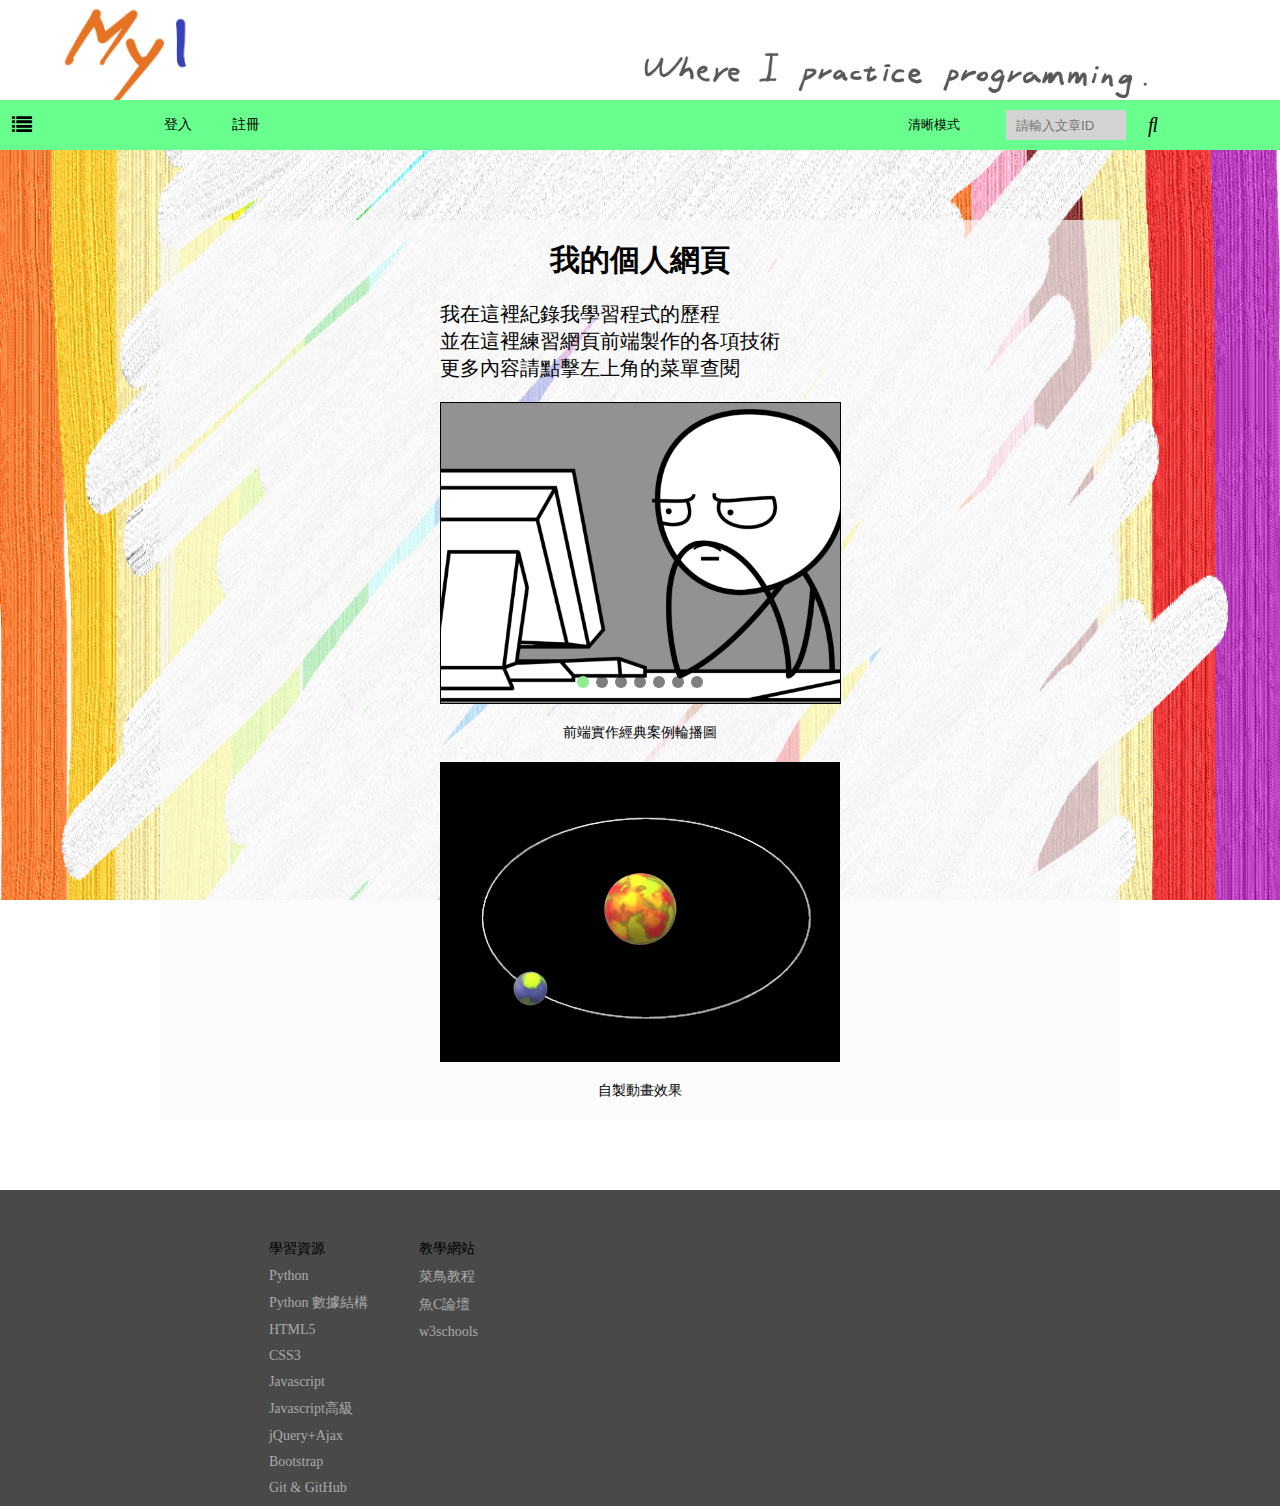
==== index.html @ 6a0d507a "將資料移動至資料夾最外層" ====
﻿<!DOCTYPE html>
<html>
<head>
    <meta charset="utf-8">
    <meta name="viewport" content="width=device-width, initial-scale=1.0">
    <title>我的個人網頁</title>
    <link rel="Shortcut Icon" type="image/x-icon" href="images/M.png" />
    <link rel="stylesheet" href="CSS/jquery.mCustomScrollbar.css" />
    <link rel="stylesheet" href="https://use.fontawesome.com/releases/v5.6.3/css/all.css" integrity="sha384-UHRtZLI+pbxtHCWp1t77Bi1L4ZtiqrqD80Kn4Z8NTSRyMA2Fd33n5dQ8lWUE00s/" crossorigin="anonymous">
    <link rel="stylesheet" href="https://cdnjs.cloudflare.com/ajax/libs/font-awesome/4.7.0/css/font-awesome.min.css">
    <link rel="stylesheet" href="CSS/我的個人網頁.css">
    <!-- Global site tag (gtag.js) - Google Analytics -->
    <script async src="https://www.googletagmanager.com/gtag/js?id=UA-144830358-1"></script>
    <script>
        window.dataLayer = window.dataLayer || [];
        function gtag() { dataLayer.push(arguments); }
        gtag('js', new Date());
        gtag('config', 'UA-144830358-1');
    </script>
    <script src="JavaScript/jQuery.js" defer></script>
    <script src="JavaScript/jquery.mCustomScrollbar.concat.min.js" defer></script>
    <script src="JavaScript/我的個人網頁.js" defer></script>
</head>
    <body>
        <div id="side-nav">
            <!--左側導航欄-->
            <ul>
                <li>文章分類</li>
                <li class="sideNavButtons"><p class="paintingEffect"><span class="filler2"></span>我接觸過的程式語言</p>我接觸過的程式語言</li>
                <li id="TD" class="sideNavButtons"><p class="paintingEffect"><span class="filler2"></span>職訓筆記</p>職訓筆記</li>
                <li class="sideNavButtons"><p class="paintingEffect"><span class="filler2"></span>留言板</p>留言板</li>
                <li class="sideNavButtons"><p class="paintingEffect"><span class="filler2"></span>我的其他興趣</p>我的其他興趣</li>
                <li id="LD" class="sideNavButtons"><p class="paintingEffect"><span class="filler2"></span>學習日誌</p>學習日誌</li>
                <li id="WD" class="sideNavButtons"><p class="paintingEffect"><span class="filler2"></span>網站更新紀錄</p>網站更新紀錄</li>
            </ul>
            <div id="music" class="clearfix">
                <!--音樂控制台-->
                <audio src="music/起風了.mp3" autoplay></audio>
                <p id="nowPlayingSongName">買辣椒也用券《起風了》</p>
                <div id="playTool-0" class="clearfix">
                    <ul id="musicProgressBar" title="調整歌曲進度">
                        <li class="barBg"><div class="bar"></div><div class="dot"></div></li>
                    </ul>
                    <div class="timeInfo">01:23/04:56</div>
                </div>
                <ul id="playTool-1" class="clearfix">
                    <li id="prevSongBtn"  title="上一首"><i class="fas fa-backward"></i></li>
                    <li id="playBtn"  title="播放/暫停"><i class="fas fa-pause"></i></li>
                    <li id="nextSongBtn"  title="下一首"><i class="fas fa-forward"></i></li>                    
                </ul>
                <ul id="playTool-2" class="clearfix">
                    <li id="randomSongBtn"  title="隨機播放一條曲目"><i class="fas fa-random"></i></li>
                    <li id="showSongListBtn"  title="播放列表"><i class="fas fa-list"></i></li>
                </ul>
                <ul id="volumeBar">
                    <li class="icomoon muteBtn" title="靜音"><i class="fas fa-volume-off"></i></li>
                    <li class="barBg"><div class="bar"></div><div class="dot"></div></li>
                    <li class="icomoon louderBtn" title="音量最大"><i class="fas fa-volume-up"></i></li>
                </ul>
            </div>
            <div id="songList">
                <!--播放列表-->
                <p>播放列表</p> <span  title="最小化播放列表"><i class="fas fa-angle-down"></i></span><!--最小化按鈕--><span  title="隱藏播放列表"><i class="fa fa-close"></i></span><!--關閉按鈕-->
                <ul class="mCustomScrollbar" data-mcs-theme="minimal-dark"></ul><!--用來放置歌曲列表的ul，裡面的li由JS生成-->
            </div>
        </div>
        <form id="registerForm" action="">
            <!--註冊表單-->
            <p>註冊</p>
            <p><label>姓名：<br /><input type="text" placeholder="請輸入姓名" name="username" required></label></p>
            <p><label>信箱：<br /><input type="email" placeholder="user_name@gmail.com" name="email"></label></p>
            <p>性別：&ensp;&ensp;男<input type="radio" name="gender" checked="checked"> &ensp;&ensp;女<input type="radio" name="gender"></p>
            <p>生日：<br /><input type="date"></p>
            <p>
                居住縣市：
                <select>
                    <option>基隆</option>
                    <option>台北</option>
                    <option>桃園</option>
                    <option>新竹</option>
                    <option>苗栗</option>
                    <option>台中</option>
                    <option>彰化</option>
                    <option>南投</option>
                    <option>雲林</option>
                    <option>嘉義</option>
                    <option>台南</option>
                    <option>高雄</option>
                    <option>屏東</option>
                    <option>台東</option>
                    <option>花蓮</option>
                    <option>宜蘭</option>
                </select>
            </p>
            <p>
                最感興趣的程式語言：<br />
                <input type="text" placeholder="輸入程式語言" list="lang">
                <datalist id="lang">
                    <option>Python</option>
                    <option>Java</option>
                    <option>C++</option>
                    <option>C</option>
                    <option>C#</option>
                    <option>HTML5</option>
                    <option>CSS3</option>
                    <option>JavaScript</option>
                    <option>PHP</option>
                </datalist>
            </p>
            <p>個人網站：<br /><input type="url" name="user_website" placeholder="http://..."></p>
            <p>上傳大頭貼：<br /><input id="uploadImg" type="file" multiple></p>
            <button type="button" id="registerFormSubmit" class="notAvailable">註冊</button><button type="button" id="registerFormCancel">取消</button>
        </form>
        <form id="logInForm" action="">
            <!--登入表單-->
            <p>登入</p>
            <p><label>帳號：<span class="errorMsg">帳號由英數字組成，僅能以英文字母開頭，總長6-12位</span><br /><input type="text" placeholder="請輸入帳號" class="logInInfo" autocomplete></label></p>
            <p><label>密碼：<span class="errorMsg">帳號由英數字組成，總長6-12位</span><br /><input type="password" placeholder="請輸入密碼" class="logInInfo" autocomplete></label></p>
            <hr>
            <p><input type="checkbox">記住帳號密碼</p>
            <button type="button" id="logInFormSubmit">登入</button><button type="button" id="logInFormCancel">取消</button>
        </form>
        <div id="darkGlass">
            <!--網頁蒙版-->
            <span  title="關閉"><i class="fas "></i></span><!--關閉按鈕-->
        </div>
        <ul id="lang-introduction-zoomIn">
            <!--程式語言介紹 放大檢視-->
        </ul>
        <div id="zoomIn">
            <!--圖片放大檢視區-->
        </div>
        <div id="progressBar"><div></div></div><!--閱讀進度條-->
        <div class="topBtn icomoon" title="回到頂部">
            <img src="images/arrow-top.png"/>
        </div><!--回到頂端-->
        <!-----------------------------------------------------此處以上放置的標籤都是固定定位------------------------------------------------------->
        <div class="top-header">
            <!--頂端logo-->
            <div class="myWebsite"></div>
            <div class="subtitle visible-lg visible-md"><img src="images/subtitle.png"/></div>
            <div id="logoHintBox"><p class="logoHintBoxSharp"></p>點擊這裡可以回到封面</div>
        </div>
        <div class="filler"></div><!--nav的填充物-->
        <nav>
            <!--橫向導航欄-->
            <span id="menuBtn" ><i class="fa fa-list"></i></span>
            <button id="logInButton" class="logSystem">登入</button>
            <button value="註冊" id="registerButton" class="logSystem">註冊</button>
            <button id="cleanModeBtn" class="hidden-xs">清晰模式</button>
            <div id="cleanModeHint">
                <!--清晰模式提示訊息-->
                <div id="cleanModeHintBoxSharp"></div>
                <div id="cleanModeHintBox">將內文的背景變為不透明</div>
            </div>
            <div id="userInformation">
                <!--登入之後的使用者資訊-->
                <div></div> <!--使用者照片-->
                <p></p> <!--使用者帳號名-->
                <ul id="userOption">
                    <!--使用者選項-->
                    <li class="notAvailable">編輯個人資料</li>
                    <li class="notAvailable">檢視歷史留言</li>
                    <li class="logOut">登出</li>
                </ul>
            </div>
            <span id="searching-button" class="icomoon search hidden-xs"><i class="fas fa-search"></i></span>
            <input type="search" placeholder="請輸入文章ID" id="searching" class="search hidden-xs" autocomplete="off">
            <div id="searchingHint">
                <!--搜尋欄說明-->
                <p class="header">搜尋使用說明</p>
                <p class="content">
                    請在此輸入欲搜尋的文章ID
                    <br />搜尋「職訓筆記」輸入T
                    <br />搜尋「學習日誌」輸入L
                    <br />搜尋「工作日誌」輸入W
                    <br />搜尋時不分大小寫，也可以輸入多個字母
                    <br />再加上相關日期數字
                    <br />例如：
                    <br />搜尋「學習日誌」2019年7月9日的文章
                    <br />輸入 L09 或 L0709 或 L20190709
                    <br />或者直接輸入日期數字
                    <br />即會顯示相關的搜尋結果
                </p>
            </div>
        </nav>
        <div id="main">
            <div id="structure00">
                <!--我的個人網頁-->
                <h1 class="mid">我的個人網頁</h1>
                <p>
                    我在這裡紀錄我學習程式的歷程<br />
                    並在這裡練習網頁前端製作的各項技術<br />
                    更多內容請點擊左上角的菜單查閱
                </p>
                <div id="welcomePictures">
                    <ul>
                        <!--用來放置輪播圖-->
                        <li></li>
                        <li></li>
                        <li></li>
                        <li></li>
                        <li></li>
                        <li></li>
                        <li></li>
                    </ul>
                    <ul id="welcomePictureDots">
                        <!--用來放置小點點-->
                        <!--小點點由JS腳本生成-->
                    </ul>
                </div>
                <p class="welcomePictureInfo">前端實作經典案例輪播圖</p>
                <div id="sunAndEarth"></div>
                <p class="welcomePictureInfo">自製動畫效果</p>
            </div>
            <div id="structure01">
                <!--我接觸過的程式語言-->
                <h2>我接觸過的程式語言</h2>
                <div class="clearfix">
                    <ul id="lang-introduction">
                        <li>
                            <p>Python</p>
                            <img src="images/python.jpg">
                            <p>Python是一種廣泛使用的直譯式、進階編程、通用型程式語言，由吉多·范羅蘇姆創造，第一版釋出於1991年。Python的設計哲學強調程式碼的可讀性和簡潔的語法（尤其是使用空格縮排劃分程式碼塊，而非使用大括號或者關鍵詞）。相比於C++或Java，Python讓開發者能夠用更少的代碼表達想法。不管是小型還是大型程式，該語言都試圖讓程式的結構清晰明了。</p>
                        </li>
                        <li>
                            <p>HTML5</p>
                            <img src="images/HTML5.jpg">
                            <p>HTML5是HTML最新的修訂版本，由全球資訊網協會（W3C）於2014年10月完成標準制定。目標是取代1999年所制定的HTML 4.01和XHTML 1.0標準，以期能在網際網路應用迅速發展的時候，使網路標準達到符合當代的網路需求。它希望能夠減少網頁瀏覽器對於需要外掛程式的豐富性網路應用服務，例如：Adobe Flash、Microsoft Silverlight與Oracle JavaFX的需求，並且提供更多能有效加強網路應用的標準集。</p>
                        </li>
                        <li>
                            <p>CSS3</p>
                            <img src="images/CSS3.png">
                            <p>層疊樣式表（英語：Cascading Style Sheets，縮寫：CSS；又稱串樣式列表、級聯樣式表、串接樣式表、階層式樣式表）是一種用來為結構化文件（如HTML文件或XML應用）添加樣式（字型、間距和顏色等）的電腦語言，由W3C定義和維護。目前最新版本是CSS2.1，為W3C的推薦標準。CSS3現在已被大部分現代瀏覽器支援，而下一版的CSS4仍在開發中。</p>
                        </li>
                        <li>
                            <p>JavaScript</p>
                            <img src="images/Javascript.jpg">
                            <p>JavaScript（通常縮寫為JS）是一種進階的、直譯的程式語言。JavaScript是一門基於原型、函式先行的語言，是一門多範式的語言，它支援物件導向編程，指令式程式設計，以及函式語言程式設計。它提供語法來操控文字、陣列、日期以及正規表示式等，不支援I/O，比如網路、儲存和圖形等，但這些都可以由它的宿主環境提供支援。它被世界上的絕大多數網站所使用，也被世界主流瀏覽器（Chrome、IE、Firefox、Safari、Opera）支援。</p>
                        </li>
                        <li>
                            <p>C++</p>
                            <img src="images/C++.png">
                            <p>C++是一種使用廣泛的電腦程式設計語言。它是一種通用程式設計語言，支援多重程式設計模式，例如程序化程式設計、資料抽象化、物件導向程式設計、泛型程式設計和設計模式等。</p>
                        </li>
                    </ul>
                </div>
            </div>
            <div id="structure02">
                <!--職訓筆記-->
                <h2>職訓筆記</h2>
                <div class="singleDiary" id="T20190730">
                    <p class="diaryTitle">2019.07.30</p>
                    <p class="diaryContent">
                        本日課程：資料庫設計與開發實務/網站資訊系統程式設計
                        <br />今天資料庫的部分主要在談正規化
                        <br />正規化有六步，但通常做到第三步就可以解決資料存入、刪除時的所有問題了
                        <br />---
                        <br />第一正規化：
                        <br /><span class="listItem">一個欄位只能輸入一個值</span>
                        <br />第二正規化：
                        <br />
                            <span class="listItem">
                                清除「部分功能相依」。要了解何謂「部分功能相依」就得先了解何謂「完全功能相依」，「完全功能相依」
                                是指當欄位X可以直接決定欄位Y(X確定則Y確定)；「部分功能相依」則是當X和Y(或更多)同時確定時才能決定欄位Z，
                                此時欄位Z部分功能相依於X及Y。
                                <br />要清除「部分功能相依」得將X、Y、Z獨立成一張新的資料表，並保留X於主要資料表中。
                            </span>
                        <br />第三正規化：
                        <br />
                            <span class="listItem">
                                清除「遞移相依」。所謂「遞移相依」是指X確定則Y確定，而Y確定則Z確定，此時Z遞移相依於X。要清除遞移相依，
                                只需要將Y和Z另外製成資料表確定其對應關係，並在主資料表中保留X和Y。
                            </span>
                    </p>
                </div>
                <div class="singleDiary" id="T20190723">
                    <p class="diaryTitle">2019.07.23</p>
                    <p class="diaryContent">
                        本日課程：資料庫設計與開發實務/網站資訊系統程式設計
                        <br />資料庫：
                        <br />
                        <br />索引通常是
                        <br />1)常常被當成查詢的欄位
                        <br />2)重複率通常不高：否則難以對資料進行篩選
                        <br />3)而且字數不長：以免在查詢時對系統造成太大負擔
                        <br />
                        <br />實作1：用查詢精靈製作「部門代號」與「薪資」的關係表
                        <br />實作2：用查詢設計製作「部門代號」與「薪資」的關係表
                        <br />實作3：在查詢設計中使用「準則」來篩選資料
                        <br />實作4：用IFF判斷式在姓名後加入先生或小姐 IFF(條件判斷式, 成立執行, 不成立執行)類似JS的"?"
                        <br />實作5：進一步計算出稅額和淨所得
                        <br />實作6：使用Like來進行模糊搜尋，搜尋條件中加入"?"表示任意一個字符，"*"表示任意數量的任意字符(0個也可以)
                        <br />實作7：使用比較運算符來篩選，可以用<=及>=或使用between...and...
                    </p>
                </div>
                <div class="singleDiary" id="T20190718">
                    <p class="diaryTitle">2019.07.18</p>
                    <p class="diaryContent">
                        本日課程：資料庫設計與開發實務/網站資訊系統程式設計
                        <br />資料庫中比較重要的概念是正規化
                        <br />正規化概念有待補充
                        <br />
                        <br />網站設計部分今天有講到pre標籤
                        <br />是個可以用來放程式碼的標籤，長知識了(之前根本沒在用)
                        <br />其他就是塊級元素和行內元素的概念
                        <br />不過老師始終沒有提到這兩個專有名詞
                        <br />難道是大陸才有的說法??
                    </p>
                </div>
                <div class="singleDiary" id="T20190717">
                    <p class="diaryTitle">2019.07.17</p>
                    <p class="diaryContent">
                        本日課程：計算機概論
                        <br />前三節課幾乎都在教如何選購、組裝電腦硬體
                        <br />我自己是覺得沒什麼重要的啦
                        <br />等到真的有需要時再上網查資料就好
                        <br />現在教我，等我要組電腦時大概也忘光了
                        <br />節奏超級慢，真的是有夠無聊
                        <br />
                        <br />最後一節課才在講2、8、10、16進位的換算
                        <br />但是老師好像搞不太懂重點
                        <br />花很多時間在簡單的例子上
                        <br />真正重要的原理卻幾乎沒解釋
                        <br />讓我感覺老師真的滿不會教的...
                        <br />而這方面的知識我也早就已經會了
                        <br />所以也沒什麼好紀錄的了
                    </p>
                </div>
                <div class="singleDiary" id="T20190716">
                    <p class="diaryTitle">2019.07.16</p>
                    <p class="diaryContent">
                        本日課程：資料庫設計與開發實務/網站資訊系統程式設計
                        <br />關聯式資料庫
                        <br />資料庫設計出來時，常無法確認是否設計正確
                        <br />困難點在於如何讓原始資料變成有意義的數據
                        <br /> 資料庫會先進行塑模
                        <br />也就是先確定模子是對的，再開始生產
                        <br />塑模後產出一個圖
                        <br />在將資料丟入資料庫前，必須先對資料進行正規化
                        <br />
                        <br />塑模是完全沒有資料的情況下無中生有
                        <br />正規化則是在有資料的情況下去設計合適的儲存方式
                        <br />
                        <br />業界常用資料庫：
                        <br />SQL Server, MySQL, Sybase, Informix, Oracle
                        <br />通通都是關聯式資料庫
                        <br />關聯式資料庫的三個特性：效能差、效能差、效能差!(相較於其他類型資料庫)
                        <br />必須使用對應的程式語言來操作資料庫
                        <br />
                        <br />主索引
                        <br />在資料表中，通常會選定一個欄位作為主索引
                        <br />通過這個欄位中的值可以判斷是哪一筆資料(等同於ID的概念)
                        <br />而可以作為主索引的欄位具有以下兩種特性：
                        <br />1. 所存資料均不重複
                        <br />2. 所存資料不含空資料
                        <br />像是學號就是很好的主索引(大家都有且都不重複)
                        <br />生日就不能作為主索引(可能重複)
                        <br />
                        <br />資料庫相關資源下載地址：ftp://10.10.3.102
                        <br />
                        <br />下午開始教前端網頁設計
                        <br />基本上我都已經學過了
                        <br />讓我滿訝異的是老師竟然在第一節課就同時提到HTML、CSS和JS
                        <br />還讓大家去抄他的JS程式碼
                        <br />我個人認為讓大家做這種「不知道自己在幹嘛」的事情滿不妥的
                        <br />容易讓初學者在一開始就一團混亂
                        <br />希望他只是為了讓大家知道網頁是怎麼運作的才這樣舉例
                        <br />還是得循序漸進的教才好懂阿!!
                        <br />別再把主題一鍋粥的丟給大家了
                        <br />如果他之後教form時就教後端，那我真的會吐血...
                    </p>
                </div>
                <div class="singleDiary" id="T20190715">
                    <p class="diaryTitle">2019.07.15</p>
                    <p class="diaryContent">
                        本日課程：網路資訊系統程式設計
                        <br />今天也是幾乎都在閒聊
                        <br />老師大概提點一下課程結構
                        <br />也說了不少台灣資訊相關產業的發展史
                        <br />也是沒什麼特別重要的
                        <br />明天開始教HTML的樣子
                        <br />
                        <br />備註：我當班長啦!!
                    </p>
                </div>
                <div class="singleDiary" id="T20190712">
                    <p class="diaryTitle">2019.07.12</p>
                    <p class="diaryContent">
                        本日課程：計算機概論
                        <br />大概就是說了些電腦的發展歷史
                        <br />沒什麼特別重要的
                    </p>
                </div>
            </div>
            <div id="structure03">
                <!--留言板-->
                <h2 id="message">留言板</h2>
                <div id="message-board" class="clearfix">
                    <!--新增留言區域-->
                    <div class="userPic"></div>
                    <div class="message">
                        <textarea placeholder="新增公開留言..."></textarea>
                        <button class="submitMsg" disabled>留言</button>
                        <button class="cancelMsg">取消</button>
                    </div>
                </div>
                <div id="billboard" class="clearfix">
                    <!--歷史留言顯示區域-->
                    <div class="aSingleComment clearfix">
                        <!--範例留言-->
                        <div class="userPic"></div>
                        <div class="comment">
                            <span class="userName">黃紹恩</span><span class="userName commentTime">今天</span>
                            <p class="commentContent">有夠麻煩der留言板<br />幫我看看有沒有bugㄅ</p>
                            <p class="showMoreContent">顯示全部內容</p>
                            <div class="toolBar clearfix" likeFlag="false" dislikeFlag="false">
                                <button class="likeBtn"></button>
                                <span class="likeCounts">0</span>
                                <button class="dislikeBtn"></button>
                                <span class="dislikeCounts">0</span>
                                <button class="replyBtn">回覆</button>
                            </div>
                            <div class="replyBox clearfix">
                                <div class="userPicSmall "></div>
                                <div class="reply">
                                    <textarea placeholder="新增公開回覆..."></textarea>
                                    <button class="submitReply">回覆</button>
                                    <button class="cancelReply">取消</button>
                                </div>
                            </div>
                            <div class="replyDiv">
                                <!--留言中的回覆內容-->
                                <p class="showMoreReply">查看回覆</p>
                                <!--回覆範例1-->
                                <div class="aSingleReply clearfix">
                                    <div class="userPicSmall"></div>
                                    <div class="reply">
                                        <span class="userName">黃紹恩</span><span class="userName commentTime">今天</span>
                                        <p class="commentContent">覺得這個留言板很眼熟?<br />因為這是仿製youtube的哈哈<br />大致重現，有些細節我不會做QQ</p>
                                        <p class="showMoreContent">顯示更多內容</p>
                                        <div class="toolBar clearfix" likeFlag="false" dislikeFlag="false">
                                            <button class="likeBtn"></button>
                                            <span class="likeCounts">0</span>
                                            <button class="dislikeBtn"></button>
                                            <span class="dislikeCounts">0</span>
                                        </div>
                                    </div>
                                </div>
                                <!--回覆範例2-->
                                <div class="aSingleReply clearfix">
                                    <div class="userPicSmall"></div>
                                    <div class="reply">
                                        <span class="userName">黃紹恩</span><span class="userName commentTime">今天</span>
                                        <p class="commentContent">不過因為我還沒學資料庫<br />所以留言只要重新整理就不見了<br />等我會架設伺服器再說ㄅ</p>
                                        <p class="showMoreContent">顯示更多內容</p>
                                        <div class="toolBar clearfix" likeFlag="false" dislikeFlag="false">
                                            <button class="likeBtn"></button>
                                            <span class="likeCounts">0</span>
                                            <button class="dislikeBtn"></button>
                                            <span class="dislikeCounts">0</span>
                                        </div>
                                    </div>
                                </div>
                            </div>
                        </div>
                    </div>
                </div>
            </div>
            <div id="structure04">
                <!--我的其他興趣-->
                <h2 id="hobby">我的其他興趣</h2>
                <div id="badminton-video">
                    <p class="italic">
                        我平常的興趣是打羽球<br />
                        如果想要和我切磋球技的話可以在上方留下聯絡資訊哦～<br /><br />
                        這裡和大家分享一部精采的羽球影片：
                    </p><br />
                    <iframe width="600px" height="400px" src="https://www.youtube.com/embed/7S8eyIk2_PQ" frameborder="0" allow="accelerometer; autoplay; encrypted-media; gyroscope; picture-in-picture" allowfullscreen></iframe>
                </div>
            </div>
            <div id="structure05">
                <!--學習日誌-->
                <h2>學習日誌</h2>
                <div class="singleDiary" id="L20190729">
                    <p class="diaryTitle">2019.07.29</p>
                    <p class="diaryContent">
                        今天正式進入Ajax
                        <br />Ajax: Asynchronous JavaScript And XML
                        <br />中文直譯為「異步的JS和XML」
                        <br />異步就是不同步、不同時
                        <br />簡單來說這項技術就是
                        <br />可以在不刷新頁面的情況下將網頁內容更新
                        <br />可以省去重新加載頁面所需的時間
                        <br />常見應用如：在Google搜尋欄輸入關鍵字後立刻出現相關搜尋
                        <br />我感覺相關代碼在做的事就是透過某動作(按按鈕、輸入文字)來觸發對伺服器的請求
                        <br />再即時將請求結果做對應的處理(顯示在頁面上等等)
                    </p>
                </div>
                <div class="singleDiary" id="L20190728">
                    <p class="diaryTitle">2019.07.28</p>
                    <p class="diaryContent">
                        現在算是大致上了解該如何使用Git了
                        <br />也發現較穩定好用的字體圖標Font Awesome
                        <br />前端學習大致完成
                        <br />該來開發後端的部分
                        <br />之前其實早就想學後端了
                        <br />但是安裝伺服器架設軟體時不知為何一直有奇怪的問題
                        <br />最近發現好像是因為我之前自己先裝了Apache
                        <br />所以集成軟體和它衝突了的樣子
                        <br />將先前的Apache解除安裝後
                        <br />果然就可以正常使用集成軟體了，可喜可賀
                        <br />所以打算先把之前還沒學的Ajax補起來
                        <br />但學Ajax前還得先學點基本的PHP
                        <br />其實PHP的語法大致上來說和JS差不多
                        <br />所以也沒什麼好筆記的
                        <br />相關的方法也只要去網站上查就好
                        <br />所以還是不在這裡贅述了
                    </p>
                </div>
                <div class="singleDiary" id="L20190726">
                    <p class="diaryTitle">2019.07.26</p>
                    <p class="diaryContent">
                        今天還是繼續學習Git的相關操作及概念
                        <br />1. git reset --hard/--mixed/--soft的差異
                        <br /><span class="listItem">hard會將本地庫的資料版本同步到暫存區和工作區，mixed只會同步到暫存區，soft就只會改變本地庫本身。所以mixed和soft都不會讓可見的檔案(工作區)發生變化，但目前不知道這個方法有何實際用途。</span>
                        <br />2. git diff 檔案名稱
                        <br /><span class="listItem">比較該檔案目前在工作區和暫存區的差異，所以如果已經使用add方法將檔案更新至暫存區，則此方法無法檢測出改變</span>
                        <br />3. git diff HEAD[版本參數] 檔案名稱
                        <br /><span class="listItem">比較該檔案目前在工作區和本地庫(可選擇版本)的差異</span>
                        <br />
                        <br /><b>創建分支</b>
                        <br />為何要創建分支?
                        <br />在開發一些比較大的項目時
                        <br />一個功能可能要寫大量的代碼
                        <br />此時使用分支可以讓主幹(master)的伺服器正常運行
                        <br />也可以避免開發時的Bug影響到主幹運作
                        <br />等到確定分支的功能可以正常運行後
                        <br />再將該分支合併(merge)回主幹上，進行一次版本升級
                        <br />以下是有關分支的操作
                        <br />
                        <br />1. git branch -v
                        <br /><span class="listItem">查看所有分支以及目前分支位置</span>
                        <br />2. git branch 分支名稱
                        <br /><span class="listItem">創建一個自行命名的新分支</span>
                        <br />3. git checkout 分支名稱
                        <br /><span class="listItem">切換到某個分支上</span>
                        <br />
                        <br /><b>合併分支</b>
                        <br />合併前必須先將目前位置切換到接受合併的分支上(通常是master，反正就是最後會留下來的那一個分支)，再進行合併操作
                        <br />Git會自動偵測修改的部分
                        <br />將修改的部分添加到主幹(目標分支)上
                        <br />
                        <br />1. git merge 分支名稱
                        <br /><span class="listItem">將該分支合併到目前分支上</span>
                        <br />
                        <br />但若是合併時發生衝突
                        <br />就是當兩個分支對同一個部分進行修改
                        <br />此時會回報Merge conflict合併衝突
                        <br />此時產生衝突的文件會被加入註記
                        <br />記錄了兩個分支衝突的部分
                        <br />此時需要手動將該文件修改成要保留的樣子
                        <br />再使用add方法提交
                        <br />接著使用
                        <br />git commit -m"備註"
                        <br />來解決合併衝突
                        <br />注意上面這行代碼最後不寫上檔案名稱
                        <br />因為在衝突發生後
                        <br />要先commit的一定是產生衝突的檔案
                        <br />此時若還寫上檔案名稱則會報錯
                        <br />
                        <br /><b>遠程庫(GitHub)和本地庫的傳輸</b>
                        <br />創建好遠程庫後
                        <br />會得到遠程庫的網址
                        <br />這裡介紹檔案傳輸相關方法
                        <br />
                        <br />1. git remote add origin 遠程庫網址
                        <br /><span class="listItem">可以用origin這個變數來儲存遠程庫網址</span>
                        <br />2. git remote -v
                        <br /><span class="listItem">查看當前遠程庫網址</span>
                        <br />3. git push origin master
                        <br /><span class="listItem">將本地庫master push到遠程庫上(遠程庫網址已儲存在origin中)</span>
                        <br />4. git clone 遠程庫網址
                        <br /><span class="listItem">此方法是在多人協作時，要將別人的資料下載到自己的本地庫上，得先用cd移動至目標資料夾，接著不必使用git init，直接使用clone方法即可下載，也會將該資料夾自動初始化，也會將此目錄的origin儲存該遠程庫網址</span>
                        <br />5. 邀請成員加入協作
                        <br /><span class="listItem">遠程庫管理員若要邀請協作成員，則須去GitHub的repository的setting執行Copy invite link，該成員在網頁上點擊接受後即可推送資料至該遠程庫</span>
                        <br />6. git fetch origin master
                        <br /><span class="listItem">可以將遠程庫的修改加入至本地庫變成分支，名為origin/master，須再使用merge方法將其合併到主幹上</span>
                        <br />7. git pull origin master
                        <br /><span class="listItem">等於是fetch + merge</span>
                    </p>
                </div>
                <div class="singleDiary" id="L20190725">
                    <p class="diaryTitle">2019.07.25</p>
                    <p class="diaryContent">
                        今天主要在學習Git的使用
                        <br />該怎麼說呢...
                        <br />這個東西的學習門檻頗高的
                        <br />要輸入一堆指令碼
                        <br />雖然好像也有很多現成的圖形化介面可以用
                        <br />不過聽說從指令碼開始學才會比較理解它的底層運作邏輯
                        <br />---
                        <br />這裡紀錄今天學到的一些指令
                        <br />1.cd
                        <br /><span class="listItem">可以在目錄間移動</span>
                        <br />2.cd ~
                        <br /><span class="listItem">移動至根目錄</span>
                        <br />3.git init
                        <br /><span class="listItem">初始化，在執行其他操作前得用此方法來將該目錄變成git可以管理的目錄</span>
                        <br />4.git status
                        <br /><span class="listItem">查看當前狀態，會顯示出需要添加、修改的檔案名稱</span>
                        <br />5.git add 檔案名稱
                        <br /><span class="listItem">將該檔案從工作區移至暫存區，使其變成可以commit的狀態，檔案名稱可以包含中文</span>
                        <br />6.git rm --cached 檔案名稱
                        <br /><span class="listItem">將檔案從暫存區移回工作區，如果檔案為資料夾則須使用git rm -r --cached 檔案名稱</span>
                        <br />7.git commit -m "在這裡輸入備註" 檔案名稱
                        <br /><span class="listItem">將檔案從暫存區移至本地庫(也就是真正進行更新)</span>
                        <br />8.git add -A (注意大小寫)
                        <br /><span class="listItem">一次將所有檔案從工作區移至暫存區</span>
                        <br />9.git commit -am "備註" (注意大小寫)
                        <br /><span class="listItem">一次將所有檔案從暫存區移至本地庫</span>
                        <br />10.git reflog
                        <br /><span class="listItem">顯示歷史版本紀錄，是git log方法的一個分支，我認為查看版本紀錄時只要會用這個就好了</span>
                        <br /><img src="images/git reflog.jpg"/>
                        <br />---
                        <br />基本上流程就是
                        <br />在目標資料夾git init -> git add 目標檔案 -> git commit -m "備註" 目標檔案名稱
                        <br />就可以更新完成了
                        <br />---
                        <br /><b>版本轉換</b>
                        <br />建立了這麼多分支
                        <br />得使用如下操作來在版本間切換
                        <br />首先用git reflog取得版本號
                        <br /><img src="images/git reflog2.jpg" />
                        <br />指令： git reset --hard 版本號縮寫
                        <br /><img src="images/git reset --hard.jpg" />
                        <br />切換成功!
                    </p>
                </div>
                <div class="singleDiary" id="L20190724">
                    <p class="diaryTitle">2019.07.24</p>
                    <p class="diaryContent">
                        最近都在學習自適應的原理...
                        <br />想弄懂原理之後自己寫一個類似Bootstrap的框架來套用在這個網站上
                        <br />今天赫然發現在w3school上有個「<a href="https://www.w3schools.com/css/css_rwd_intro.asp" style="color: blue">CSS響應式教學</a>」專欄
                        <br />裡面把原理講得很清楚，豁然開朗
                        <br />我也將相關的代碼寫好了
                        <br />不過一下子不曉得可以把這框架套在哪裡
                        <br />所以我乾脆就在下面這裡測試吧XD
                    </p>
                        <div class="row diaryContent" >
                            <div class="col-lg-7 col-md-6 col-sm-5 col-xs-4" style="background: #65e765">col-lg-7<br />col-md-6<br />col-sm-5<br />col-xs-4</div>
                            <div class=" col-lg-4 col-md-4 col-sm-4 col-xs-4" style="background: #90ee90">col-lg-4<br />col-md-4<br />col-sm-4<br />col-xs-4</div>
                            <div class=" col-lg-1 col-md-2 col-sm-3 col-xs-4" style="background: #bdf5bd; white-space: nowrap">col-lg-1<br />col-md-2<br />col-sm-3<br />col-xs-4</div>
                        </div>
                    <p class="diaryContent">
                        隨著螢幕寬度增大，左邊的盒子占比會變大，右邊的盒子占比會變小
                        <br />看起來沒什麼問題，應該算是成功了
                        <br />以後應該會將這個技術運用在網站新創建的部分
                    </p>
                </div>
                <div class="singleDiary" id="L20190722">
                    <p class="diaryTitle">2019.07.22</p>
                    <p class="diaryContent">
                        前兩天都在改音樂播放器的樣式
                        <br />弄進度條同步弄了半天
                        <br />所以都沒學新東西
                        <br />---
                        <br />今天繼續學Bootstrap
                        <br />我其實到現在都還沒下載來用哈哈
                        <br />主要是覺得很難直接套用到這個網站上
                        <br />它應該是快速開發一個新網頁比較適用
                        <br />已經成形的網頁應該不好修改
                        <br />所以我主要是想學它的實現原理
                        <br />好讓我學到如何將其套用到這個網站上
                        <br />
                        <br />而今天我在看教學影片時發現個神奇的東西
                        <br />就是CSS3的選擇器
                        <br />有個[property^="string"]
                        <br />還有[property$="string"]、[property*="string"]
                        <br />跟正則表達式類似
                        <br />用來選取有該屬性
                        <br />且開頭/結尾/任意位置 為string的DOM元素
                        <br />所以可以配合@media
                        <br />對所有class="col-*" 的DOM元素進行設置
                        <br />來實現某些響應式的功能
                        <br />真的頗神奇
                        <br />應該讓我對Bootstrap的了解又更深了一點
                    </p>
                </div>
                <div class="singleDiary" id="L20190718">
                    <p class="diaryTitle">2019.07.18</p>
                    <p class="diaryContent">
                        最近學習的重點為網頁自適應
                        <br />才突然發現CSS中竟然有@media這麼神奇的東西
                        <br />可以用它來調整網頁在不同的寬度下的CSS樣式
                        <br />或是透過JS檢測window寬度來進行對應的調整
                        <br />
                        <br />其實用Bootstrap來佈局應該是最快最沒問題的作法
                        <br />但每次在學習新的框架時我總有種排斥感(老想著自幹)
                        <br />所以目前本網站的自適應我都還是靠自幹哈哈
                        <br />94不想用Bootstrap
                        <br />不過這個框架到現在都還滿流行的樣子
                        <br />所以還是要學啦
                        <br />不過相較於知道怎麼用Bootstrap
                        <br />知道它的實現原理我認為是更重要的
                        <br />我也將以此為重點來學習
                    </p>
                </div>
                <div class="singleDiary" id="L20190712">
                    <p class="diaryTitle">2019.07.12</p>
                    <p class="diaryContent">
                        今天有比較多概念：
                        <br />進程與線程、瀏覽器內核、線程與定時器、事件循環模型、JS多線程方法
                        <br />
                        <br />1. 進程與線程
                        <br />一台電腦會同時進行多個進程，而每個進程會進行一個以上的線程
                        <br />Ex: Chrome瀏覽器的每個分頁都是不同的進程
                        <br />而若有兩個以上的線程，則稱為多線程
                        <br />一般來說，JS文件的加載都是單線程的
                        <br />因為如果使用多線程，可能導致多個線程在調用同一個DOM元素時會產生衝突
                        <br />Ex: a線程要刪除某p標籤，b線程要修改該p標籤，結果a線程執行後b線程找不到該p標籤而報錯
                        <br />如果要解決這個問題，則會大大提升編寫代碼時的難度，得不償失
                        <br />所以基本上JS都是單線程執行(就是從上到下一行一行執行代碼)
                        <br />但有其特別的執行順序
                        <br />JS會先執行「初始化代碼」，再執行「回調代碼」(基本上就是回調函數)
                        <br />也就是先執行完一般的代碼
                        <br />再執行監聽像是setTimeout、onclick裡面的回調函數
                        <br />這樣會引發一些問題，將在下方提及
                        <br />
                        <br />2. 瀏覽器內核
                        <br />就是瀏覽器內部的核心技術，如下表
                        <br />Chrome、Safari: webkit
                        <br />firefox: Gecko
                        <br />IE: Trident
                        <br />360、搜狗(都是大陸的非主流瀏覽器)：webkit 和 Trident 交替使用
                        <br />就是一些大概知道就好的知識
                        <br />
                        <br />3. 線程與定時器
                        <br />setTimeout、setInterval這樣的定時器函數並不是完全準確的
                        <br />而是有5毫秒以內的可忽略誤差
                        <br />不過若是在一般代碼中有一些較耗時的代碼(遞迴、嵌套循環等)
                        <br />則會造成定時器的大量誤差
                        <br />這是因為JS會先執行「初始化代碼」，再執行「回調代碼」
                        <br />所以發生以下狀況：
                        <br />初始化時設定定時器 --> 初始化時執行耗時代碼(產生延遲時間t) --> 執行回調代碼(定時器真的開始計時)
                        <br />因此產生時間誤差t
                        <br />也就是說，耗時代碼阻塞了JS的主線程，造成了誤差
                        <br />解決方案：讓耗時代碼在JS支線程中執行(後面提及)
                        <br />
                        <br />4. 事件循環模型
                        <br />不囉嗦，先上圖
                        <br /><img src="images/eventCycle.png">
                        <br />總之就是像這樣
                        <br />JS執行各行代碼 --> 其中有許多網頁API --> 將這些回調函數丟入對列中逐項執行
                        <br />
                        <br />5. JS多線程(worker)
                        <br />剛剛提到多線程會產生操作DOM時的衝突
                        <br />所以只要使用多線程時禁止操作DOM就可以避免這個問題
                        <br />可以讓支線程執行一些耗時的計算性代碼
                        <br />就可以解決在計算過程中造成的瀏覽器卡頓以及計時器失準問題
                        <br />在HTML5中新增了worker對象
                        <br />利用它可以實現多線程處理
                        <br />下例是有使用多線程的差異
                        <br />輸入數值可以計算對應的費波納契第n位數字
                        <br />由於費波納契是由遞迴計算，因此很耗時
                        <br />若輸入的數字過大(>50)
                        <br />會讓瀏覽器卡頓一段時間
                        <br />多線程則不受影響
                        <br /><input type="number" placeholder="沒有多線程" class="noWorker"> <button class="noWorker">計算</button>
                        <br />由於Chrome不開放本地文件使用多線程，目前無法使用(我TM白忙一場)
                        <br /><input type="number" placeholder="使用多線程" class="withWorker"> <button class="withWorker" disabled>計算</button>
                        <br />終於把JS高級學完了
                        <br />相信以後在編寫代碼時可以更加整齊及效率
                    </p>
                </div>
                <div class="singleDiary" id="L20190711">
                    <p class="diaryTitle">2019.07.11</p>
                    <p class="diaryContent">
                        類的繼承
                        <br />在JS中，是通過構造函數以及new方法來創建一個類
                        <br />但由於對象、類、函數這些東西糾結的交纏在一起
                        <br />不像Python直接以def和class區分開
                        <br />所以要達成某些效果也是特別複雜
                        <br />像是繼承這個效果
                        <br />在Python中只要在創建類時給予繼承參數就可以實現
                        <br />在JS中則要有清楚的原型概念才寫得出代碼(雖然也不複雜)
                        <br />相關代碼如下圖
                        <br /><img src="images/inherit1.jpg">
                        <br />最關鍵的步驟就是 Son.prototype = new Father();
                        <br />此步驟的效果如下圖
                        <br /><img src="images/inherit2.png">
                        <br />藉由此步驟
                        <br />obj在調用setName方法時
                        <br />就可以沿著__proto__原型鍊找到setName方法，如下圖
                        <br /><img src="images/inherit3.png">
                        <br />除此之外
                        <br />還要使用Father.call(this, name, age)將Fahter設定屬性的代碼拿來給Son使用
                        <br />才可以實現完整的繼承效果
                        <br />
                        <br />----------切換主題-----------
                        <br />
                        <br />還有一個重要概念：JS的變量提升
                        <br />所謂變量提升是指用var定義的變量會在最一開始先統一定義為undefined
                        <br />等到該行代碼執行時才賦值
                        <br />所以如果在聲明變量的代碼前面調用該變量
                        <br />不會報錯，而是返回undefined
                        <br />而function定義的函數也有這種提升效果
                        <br />而且會直接賦值
                        <br />也就是說只要你在整個JS文件中有定義該函數
                        <br />則在任何位置都能調用(不過當然要在作用域內)
                        <br />而var的提升是先於function的提升的
                        <br />這點要特別注意
                    </p>
                </div>
                <div class="singleDiary" id="L20190710">
                    <p class="diaryTitle">2019.07.10</p>
                    <p class="diaryContent">
                        今天主要在學習「閉包」的概念
                        <br />據說它和「原型」被稱為JS兩大神獸
                        <br />果然確實挺有難度
                        <br />這裡我將我將重點進行歸納總結：
                        <br />---
                        <br />1. 閉包的定義：
                        <br />在一個函數中還有一個子函數
                        <br />其中這個子函數有引用父函數內聲明的變量
                        <br />則這個子函數就是一個閉包，如下圖
                        <br /><img src="images/closureEx1.jpg">
                        <br />---
                        <br />2. 閉包的功能：
                        <br />1)延長局部變量的生命週期
                        <br />2)讓使用者可以在外部操作局部變量，並且限制其操作方式
                        <br />像是上圖的例子
                        <br />本來局部變量a應該在father執行完後就銷毀
                        <br />卻因為仍有son對其引用而延續了它的壽命
                        <br />並且只能透過調用f的方式來操作它
                        <br />可以用這種方式來封裝方法、創建JS模塊
                        <br />---
                        <br />3. 如何用閉包來創建JS模塊？
                        <br />如下例
                        <br /><img src="images/closureEx2.jpg">
                        <br />如此一來外部無法直接訪問局部變量a
                        <br />只能透過我們自定義的函數來進行操作
                        <br />---
                        <br />4. 閉包的缺點
                        <br />閉包延長了局部變量的生命週期
                        <br />讓程序員可以對其進行操作
                        <br />但同時也讓該局部變量繼續占用內存
                        <br />若內存被耗盡則系統崩潰顯示錯誤
                        <br />因此在不需要使用閉包後
                        <br />應將引用該閉包的相關變量賦值為null
                        <br />才能釋放內存空間
                        <br />
                        <br />----------切換主題-----------
                        <br />
                        <br />對象創建模式：
                        <br />創建對象有很多方法
                        <br />基本上都已經學過了
                        <br />主要的重點在於
                        <br />創建一個類時，要將類的方法添加到類的原型之中
                        <br />不要讓每個類的實例都有一個獨立的方法函數
                        <br />以免浪費內存空間
                    </p>
                </div>
                <div class="singleDiary" id="L20190709">
                    <p class="diaryTitle">2019.07.09</p>
                    <p class="diaryContent">
                        今天還是著重於學習於原型鍊的部分
                        <br />有幾個聽起來很繞的概念：
                        <br />函數都是一種對象，特殊的對象，也就是說函數同時有「函數」及「對象」兩種特性
                        <br />所有函數都是Function函數對象的實例，包括Functionc函數對象本身
                        <br />所有對象的構造函數Object也是一個函數，所以它也是Function的一個實例
                        <br />涵蓋範圍如下圖：
                        <br /><img src="images/prototypeInstruction2.png">
                        <br />有點複雜，不過慢慢琢磨就能理明白
                        <br />後來又多學兩個比較簡單的概念：執行上下文及函數作用域
                        <br />函數作用域是在代碼寫好時就確定的
                        <br />簡單來說就是函數自己創建的一個獨立區塊
                        <br />裡面的變量都是局部變量
                        <br />不能被外部所調用
                        <br />執行上下文則是調用一次函數就會創建一個
                    </p>
                </div>
                <div class="singleDiary" id="L20190708">
                    <p class="diaryTitle">2019.07.08</p>
                    <p class="diaryContent">
                        今天新學習到的知識點：
                        <br />1. 傳遞變量的值時(例如傳遞到函數中)，傳遞的不是變量本身，而是變量中的值(可能是基本數據類型，也可能是對象的地址)
                        <br />2. 函數中需要傳入的參數叫形參，真的傳遞進去的值叫實參
                        <br />3. 將參數傳入函數中，是將變量的值傳入形參中，所以函數中對形參的操作不會影響實參的值，除非傳入的是對象的地址，再藉由形參對該地址的對象內容進行修改，才會產生實質影響
                        <br />4. 回調函數定義：
                        <br />&ensp;&ensp;&ensp;&ensp;&ensp;&ensp;&ensp;1) 你自定義的
                        <br />&ensp;&ensp;&ensp;&ensp;&ensp;&ensp;&ensp;2) 你沒有調用
                        <br />&ensp;&ensp;&ensp;&ensp;&ensp;&ensp;&ensp;3) 它最終被調用了
                        <br />&ensp;&ensp;&ensp;&ensp;所以原來之前在DOM對象上綁定的事件都是回調函數，一直看到這個詞，但現在才真正知道它的意思
                        <br />
                        <br />除此之外還發現
                        <br />在JS中，如果不使用工廠函數來創建對象，而是直接使用{}的話
                        <br />語法其實有點像Python的字典
                        <br />都是{key: value, key: value}的形式
                        <br />在調用上也差不多，可以使用obj[key]
                        <br />差異就在於JS可以用obj.key調用(如果key不包含特殊符號、數字開頭等特殊命名)
                        <br />
                        <br />5. 每個函數都有一個prototype屬性，這個prototype屬性中有個默認空對象(即顯式原型屬性)，此對象又包含一個constructor屬性，此屬性又指向該函數
                        <br />6. 每個實例對象都有一個__proto__屬性，這個__proto__屬性指向建構該實例的構造函數的prototype(即隱式原型屬性)
                        <br />5&6語言描述很抽象，下面圖片解釋較清楚：
                        <br /><img src="images/prototypeInstruction.png">
                    </p>
                </div>
                <div class="singleDiary" id="L20190707">
                    <p class="diaryTitle">2019.07.07</p>
                    <p class="diaryContent">
                        今天開始看JS高級
                        <br />覺得收穫滿多的
                        <br />畢竟之前學的時候很多基本概念沒有搞得很懂
                        <br />今天主要學到一個之前在學Python數據結構時就學過但有點忘記的概念
                        <br />就是數據的儲存方式
                        <br />一般的數據類型都是直接儲存在內存的變量標籤中
                        <br />但若是對象(包括函數和數組)
                        <br />則是將對象的地址保存到變量標籤中
                        <br />這也是為何如果將一個對象保存到兩個標籤中時
                        <br />若通過其中一個標籤將該對象的數據做修改
                        <br />則另外一個標籤對應的數據也會修改(因為都是指向同一個對象)
                        <br />而一般數據類型則不會有此特性
                        <br />真是豁然開朗
                        <br />
                        <br />--------------------
                        <br />
                        <br />最近還有一個頓悟
                        <br />本來不是很理解究竟要在何時使用對象這個東西
                        <br />畢竟不使用對象也可以完成我需要的程序阿
                        <br />後來不知在哪聽到
                        <br />「對象就是用來儲存數據(及方法)的」
                        <br />乍聽像是廢話
                        <br />但卻讓我茅塞頓開
                        <br />突然理解為何那麼多框架(jQuery、Vue、React等)
                        <br />都要將程序封裝到對象之中再調用
                        <br />因為對象本來就是用來包裝這些數據和函數的阿!!
                        <br />包裝起來調用方便
                        <br />也可以避免創建出全局變量和用戶的自定義變量衝突
                        <br />真是太天才了!
                        <br />今後我也要多練習將程序包裝到對象之中
                        <br />這大概是朝向資深工程師的重要一步www
                        <br />真是獲益良多
                    </p>
                </div>
                <div class="singleDiary" id="L20190706">
                    <p class="diaryTitle">2019.07.06</p>
                    <p class="diaryContent">
                        這是第一篇學習日誌，在此之前我沒有特別紀錄這段學習的日子<br />
                        從接觸Python對編程感到興趣<br />
                        到後來開始接觸網頁前端的相關製作<br />
                        本來覺得有HTML、CSS、Javascript這麼多東西要學<br />
                        一轉眼到現在過了兩個月左右，竟也學得差不多了<br />
                        要做出一個網站應該有的基本結構及效果也沒有太大問題了<br />
                        所以最近開始接觸後端的部分<br />
                        主要也是學完了jQuery<br />
                        得開始學Ajax，就勢必得會基本的PHP、架設伺服器等<br />
                        不過為了架設伺服器最近很頭痛<br />
                        因為有的教學是使用集成資源<br />
                        也就是包含PHP、mySQL、Apache等等後端必備的軟體<br />
                        有的教學則是單獨下載各項軟體再設置<br />
                        結果集成資源的雖然很快就能架設好伺服器<br />
                        但我卻不知該如何將PHP文件放置到正確的位置來開啟<br />
                        單獨下載各項軟體感覺又很麻煩<br />
                        真的是讓我很頭痛<br />
                        反正7/12就要去高雄上課了<br />
                        我想到時候老師都會教我們該如何架設吧<br />
                        現在我就先不想管這些了<br />
                        想要先把Javascript的相關語法弄熟悉<br />
                        畢竟雖然現在已經大部分的功能都能夠實現了<br />
                        但很多將方法封裝成函數、對象的技術我卻不大理解<br />
                        主要原因可能還是因為我對一些數組、對象的操作方法不夠熟悉導致<br />
                        所以這段時間就先來補強這部分吧<br />
                        聽過有句話說得好<br />
                        「不要想要先學哪種流行的語言，<br />
                        因為以後都得學<br />
                        應該先專精一門語言<br />
                        對以後的發展或學習其他語言的理解都是比較好的」<br />
                    </p>
                </div>
            </div>
            <div id="structure06">
                <!--網站更新紀錄-->
                <h2>網站更新紀錄</h2>
                <div class="singleDiary" id="W20190729">
                    <p class="diaryTitle">2019.07.29</p>
                    <p class="diaryContent">
                        將播放列表位置改變，優化手機端的體驗
                    </p>
                </div>
                <div class="singleDiary" id="W20190727">
                    <p class="diaryTitle">2019.07.27</p>
                    <p class="diaryContent">
                        修正字體圖標顯示問題：從Icomoon改用Font Awesome
                    </p>
                </div>
                <div class="singleDiary" id="W20190726">
                    <p class="diaryTitle">2019.07.26</p>
                    <p class="diaryContent">
                        網站正式上線: https://shane23675.github.io/MyWebsite/MyWebsite/
                        <br />修正刷新頁面後搜尋系統失效的問題
                    </p>
                </div>
                <div class="singleDiary" id="W20190723">
                    <p class="diaryTitle">2019.07.23</p>
                    <p class="diaryContent">
                        留言板功能優化：留言輸入區高度將隨需要而變化
                        <br />留言板自適應
                        <br />搜尋功能自適應(目前僅是先做消失處理)
                    </p>
                </div>
                <div class="singleDiary" id="W20190721">
                    <p class="diaryTitle">2019.07.21</p>
                    <p class="diaryContent">
                        將音樂播放器樣式優化及完善其功能
                    </p>
                </div>
                <div class="singleDiary" id="W20190719">
                    <p class="diaryTitle">2019.07.19</p>
                    <p class="diaryContent">
                        優化搜尋引擎：搜尋時只要包含對應字母就會顯示對應結果(不一定要在開頭輸入)、可以輸入簡短文字來快速定位文章(像是搜尋W3會找到所有工作日誌中日期包含3的文章)
                        <br />新增網站小圖標
                        <br />修改logo和清晰模式的提示框效果(離開懸浮就消失)
                        <br />修改音樂播放器樣式
                    </p>
                </div>
                <div class="singleDiary" id="W20190718">
                    <p class="diaryTitle">2019.07.18</p>
                    <p class="diaryContent">
                        頁尾自適應：改用flex布局
                        <br />左側導航欄自適應：在高度不足時會顯示滾動條
                    </p>
                </div>
                <div class="singleDiary" id="W20190717">
                    <p class="diaryTitle">2019.07.17</p>
                    <p class="diaryContent">
                        頂部logo自適應：在寬度低於1000px的裝置上subtitle會消失
                    </p>
                </div>
                <div class="singleDiary" id="W20190716">
                    <p class="diaryTitle">2019.07.16</p>
                    <p class="diaryContent">
                        新增回到頂部按鈕
                    </p>
                </div>
                <div class="singleDiary" id="W20190715">
                    <p class="diaryTitle">2019.07.15</p>
                    <p class="diaryContent">
                        將搜尋欄進一步完善，搜尋結果會顯示文章類型、搜尋時不分大小寫
                        <br />搜尋欄Bug修正：在點擊最下面的搜尋結果時會觸發不了點擊事件，原因是當focusout被觸發時收起提示框導致沒有真的點擊到搜尋結果
                    </p>
                </div>
                <div class="singleDiary" id="W20190714">
                    <p class="diaryTitle">2019.07.14</p>
                    <p class="diaryContent">
                        將搜尋欄進一步完善，可以預覽相關結果、點擊跳轉
                    </p>
                </div>
                <div class="singleDiary" id="W20190713">
                    <p class="diaryTitle">2019.07.13</p>
                    <p class="diaryContent">
                        將「我使用過的網站及論壇」刪除，移至頁尾「教學網站」
                        新增「職訓筆記」板塊
                    </p>
                </div>
                <div class="singleDiary" id="W20190712">
                    <p class="diaryTitle">2019.07.12</p>
                    <p class="diaryContent">
                        新增MyWebsite書寫動畫效果
                    </p>
                </div>
                <div class="singleDiary" id="W20190711">
                    <p class="diaryTitle">2019.07.11</p>
                    <p class="diaryContent">
                        完善「學習日誌」內的圖片放大功能，使圖片放大後不會超出外框
                        <br />在封面添加自製動畫「Sun and Earth」(使用精靈圖技術)
                    </p>
                </div>
                <div class="singleDiary" id="W20190710">
                    <p class="diaryTitle">2019.07.10</p>
                    <p class="diaryContent">
                        完善搜尋欄功能
                        <br />添加搜尋欄說明
                        <br />「學習日誌」中的圖片放大顯示功能
                    </p>
                </div>
                <div class="singleDiary" id="W20190707">
                    <p class="diaryTitle">2019.07.07</p>
                    <p class="diaryContent">
                        新增Bug回報
                    </p>
                </div>
                <div class="singleDiary" id="W20190706">
                    <p class="diaryTitle">2019.07.06</p>
                    <p class="diaryContent">
                        新增網站更新紀錄、清晰模式提示訊息、logo提示訊息<br />
                        增加留言板的部分顯示功能：如果留言超過五行會隱藏並出現「顯示全部內容」按鈕<br />
                        將「學習資源」移至頁尾<br />
                        在頁尾添加「聯絡我們」
                    </p>
                </div>
                <div class="singleDiary" id="W20190705">
                    <p class="diaryTitle">2019.07.05</p>
                    <p class="diaryContent">增加了閱讀進度條</p>
                </div>
                <div class="singleDiary" id="W20190704">
                    <p class="diaryTitle">2019.07.04以前：網站各項功能</p>
                    <p class="diaryContent">
                        左側導航欄懸浮水彩效果<br />
                        音樂控制台、播放列表<br />
                        左側導航欄<br />
                        橫向導航欄(往下滾動將自動貼齊頂部)<br />
                        留言板各項功能：留言、喜歡不喜歡、回覆留言<br />
                        登入、註冊<br />
                        搜尋欄<br />
                        「我接觸過的程式語言」放大檢視功能<br />
                        背景圖片繪製
                    </p>
                </div>
            </div>
        </div>
        <div id="page-foot">
            <div class="reference">
                <div id="contactUs" class="footBlock">
                    <p class="title">教學網站</p>
                    <a href="http://www.runoob.com/"><p>菜鳥教程</p></a>
                    <a href="https://fishc.com.cn/forum.php"><p>魚C論壇</p></a>
                    <a href="https://www.w3schools.com/"><p>w3schools</p></a>
                </div>
                <div id="learningResource" class="footBlock">
                    <p class="title">學習資源</p>
                    <a href="https://www.bilibili.com/video/av4050443?from=search&seid=1213869023799860049"><p>Python</p></a>
                    <a href="https://www.bilibili.com/video/av21540971?from=search&seid=15216684865074163116"><p>Python 數據結構</p></a>
                    <a href="https://www.bilibili.com/video/av15241731?from=search&seid=7139442769080263842"><p>HTML5</p></a>
                    <a href="https://www.bilibili.com/video/av15269197?from=search&seid=16317690703112301159"><p>CSS3</p></a>
                    <a href="https://www.bilibili.com/video/av34087791?from=search&seid=16067775456937605326"><p>Javascript</p></a>
                    <a href="https://www.bilibili.com/video/av50587595"><p>Javascript高級</p></a>
                    <a href="https://www.bilibili.com/video/av22807707"><p>jQuery+Ajax</p></a>
                    <a href="https://www.bilibili.com/video/av24950506/"><p>Bootstrap</p></a>
                    <a href="https://www.bilibili.com/video/av51983266/"><p>Git & GitHub</p></a>
                </div>
            </div>
            <ul class="icomoon relatedWebsites clearfix">
                <a href="https://www.youtube.com/" target="_blank"><li><i class="fab fa-youtube"></i></li></a>
                <a href="https://www.facebook.com/" target="_blank"><li><i class="fab fa-facebook"></i></li></a>
                <a href="https://stackoverflow.com/" target="_blank"><li><i class="fab fa-stack-overflow"></i></li></a>
                <a href="https://www.google.com/?hl=zh_TW" target="_blank"><li><i class="fab fa-google"></i></li></a>
            </ul>
        </div>
    </body>
</html>
---- CSS/我的個人網頁.css ----
﻿/*綜合設置*/
.clearfix:after { /*清除浮動*/
	content: ".";
	display: block;
	visibility: hidden;
	height: 0;
	clear: both;
}
a {
	text-decoration: none;
	color: black;
}
li {
	list-style: none;
}
table {
	margin-top: 10px;
	margin-bottom: 20px;
}
.mid { 		/*版型置中*/
	margin: 20px auto; /* 上下邊距為0，左右邊距自動對齊(置中) */
	width: 50%; 
}
.pop-out { /*文字突出的效果*/
	text-shadow: 1px 1px 1px rgb(0, 0, 0), -1px -1px 1px rgb(255, 255, 255);
}
.title_name { /*表格標題*/
	font: 24px NSimSun;
	text-align: center;
}
* {			/*清除預設值*/
	margin: 0px;
	padding: 0px;
	/*記得不能把一些不必要的樣式寫在這裡，否則會把元素繼承的某些屬性覆蓋，因為繼承的權重比*(星號)還要低*/
}
*:focus{	/*去除藍框*/
	outline: none;
}
.top-header {  /*頂部背景圖片容器*/
	height: 100px;
	overflow: hidden;
}
.myWebsite {	/*MyWebsite*/
	height: 120px;
	width: 375px;
	position: relative;
	top: -13px;
	left: 5%;
	cursor: pointer;
	background-image: url(../images/myWebsiteFinal.png);
	background-repeat: no-repeat;
	background-position: 0px -28px;
}
.subtitle { /*Where I practice programming*/
    display: none;
    width: 60%;
    height: 238px;
    position: absolute;
    top: -50px;
    right: 0px;
}
.subtitle img {
    position: absolute;
    left: 50%;
    transform: translateX(-50%);
    height: 238px;
}
#logoHintBox {
	display: none;
	position: absolute;
	left: 480px;
	top: 40px;
	background: #333;
	color: white;
	font-size: 14px;
	line-height: 30px;
	padding: 0 8px;
	border-radius: 3px;
	z-index: 1; 
}
.logoHintBoxSharp {
	position: absolute;
	top: 11px;
	left: -5px;
	background: #333;
	width: 10px;
	height: 10px;
	transform: rotate(45deg);
}
h1 {
	text-align: center;
	font-size: 30px;
}
h2 {
	text-align: center;
	margin: 20px 0px;
}
body {     /*預設字體大小*/
	font-size: 20px;
	font-family: Microsoft JhengHei;
}
.notAvailable::after { /*尚未開放*/
    content: "尚未開放";
    color: #777;
    font-size: 0.8rem;
    font-style: italic;
    text-align: right;
}
/*左側導航欄*/
#side-nav {
	position: absolute;
	top: 150px;
	width: 0px;
	background: rgb(104, 255, 142);
	overflow: auto;
	z-index: 4;
	transition: width 0.3s;
	word-break: keep-all;
	user-select: none;
	min-height: 1000px;
}
#side-nav>ul li {
	position: relative;
	height: 48px;
	width: 280px;
	line-height: 48px;
	padding-left: 20px;
}
#side-nav>ul li:first-child {
	font-size: 24px;
	font-weight: 800;
}
#side-nav>ul li:nth-child(n+2):hover {
	cursor: pointer;
}
.paintingEffect { /*為<li>添加水彩動畫效果*/
	position: absolute;
	width: 0px;
	height: 48px;
	left: 0px;
	transition: all 0.3s;
	overflow: hidden;
}
.filler2 { /*填充padding的20px*/
	display: block;
	width: 20px;
	height: 48px;
	float: left;
}		/*為每個<li>單獨設置背景圖片*/
#side-nav>ul li:nth-child(2) p {
	background: url(../images/paintingEffect1.png);
}
#side-nav>ul li:nth-child(3) p {
	background: url(../images/paintingEffect2.png);
}
#side-nav>ul li:nth-child(4) p {
	background: url(../images/paintingEffect3.png);
}
#side-nav>ul li:nth-child(5) p {
	background: url(../images/paintingEffect4.png);
}
#side-nav>ul li:nth-child(6) p {
	background: url(../images/paintingEffect5.png);
}
#side-nav>ul li:nth-child(7) p {
	background: url(../images/paintingEffect6.png);
}
#side-nav>ul li:nth-child(n+2):hover p {	/*hover後水彩背景覆蓋*/
	width: 300px;
}
/*背景音樂*/
#music {
    width: 250px;
    font-size: 25px;
    text-align: center;
    margin-left: 20px;
    margin-top: 30px;
    padding: 10px;
    background: #333;
    border-radius: 10px;
    color: #bbb;

}
#nowPlayingSongName {   /*現正播放曲目名稱*/
    height: 40px;
    font-size: 14px;
    margin: 10px 0;
}
#music > ul > li { /*ul裡的li全都左浮*/
    float: left;
}
#music > ul > li:active {
    color: rgb(104, 255, 142);
}
#playTool-1>li { /* 上一首、播放、下一首按鈕 */
    width: 33%;
    height: 25px;
    cursor: pointer;
    margin-bottom: 10px;
}
#playTool-2 > li { /* 隨機播放按鈕、顯示播放列表按鈕*/
    width: 50%;
    height: 25px;
    cursor: pointer;
    margin-bottom: 10px;
}
#volumeBar {
    width: 200px;
    position: relative;
    height: 25px;
    font-size: 15px;
    line-height: 25px;
    overflow: hidden;
    margin: 0 auto;
}
#volumeBar .barBg {
    position: relative;
    top: 12px;
    width: 140px;
    height: 2px;
    background: #888;
    margin: 0 5px;
}
#volumeBar .bar {
    width: 100%;
    height: 100%;
    float: left;
    background: rgb(104, 255, 142);
}
#volumeBar .dot{
    height: 10px;
    width: 10px;
    float: left;
    border-radius: 5px;
    background: rgb(104, 255, 142);
    position: absolute;
    top: -3.5px;
    right: 0px;
}
#volumeBar .louderBtn,
#volumeBar .muteBtn {
    width: 20px;
    text-align: center;
}
/*播放進度條*/
#musicProgressBar {
    float: left;
    height: 25px;
    width: 50%;
    margin-bottom: 10px;
    margin-left: 10px;
}
#musicProgressBar .barBg {
    position: relative;
    top: 12px;
    height: 2px;
    width: 100%;
    background: #888;
    margin: 0 5px;
}
#musicProgressBar .bar {
    width: 0px;
    height: 100%;
    float: left;
    background: rgb(104, 255, 142);
}
#musicProgressBar .dot {
    height: 10px;
    width: 10px;
    float: left;
    border-radius: 5px;
    background: rgb(104, 255, 142);
    position: absolute;
    top: -3.5px;
    left: 0px;
}
#music .timeInfo {
    height: 25px;
    width: 30%;
    float: left;
    font-size: 14px;
    line-height: 25px;
    margin-left: 20px;
}
#songList {			/* 播放列表 */
	position: fixed;
	width: 0px;
	height: 500px;
	background: #7bea7b;
	left: 0px;
	bottom: 0px;
	transition: all 0.3s;
	/*padding: 20px;     若將padding設在此處會使關閉播放列表(width: 0;)時padding把盒子撐開*/
	overflow: hidden;
	word-break: keep-all;
}
#songList p {		/* 播放列表標題 */
	width: 260px;
	font-size: 25px;
	font-weight: 800;
	padding: 20px;
	border-bottom: 3px gray solid;
}
#songList>span {	/* 播放列表按鈕共通設置 */
	display: block;
	position: absolute;
	height: 40px;
	width: 40px;
	top: 14px;
	cursor: pointer;
	color: red;
	line-height: 40px;
	text-align: center;
}
#songList>span:hover {
	color: #ffcc00;
}
#songList>span:nth-child(2) {		/* 播放列表最小化按鈕 */
	right: 54px;
}
#songList>span:nth-child(3) {		/* 播放列表關閉按鈕 */
	right: 14px;
}
#songList>ul {			/* 播放列表<ul> */
	height: 432px;  /* 限制高度使播放列表溢出後產生滾動條 */
	overflow-x: hidden;
	overflow-y: auto;
}
#songList>ul li {		/* 播放列表曲目 */
	position: relative;
	box-sizing: border-box;
	width: 300px;   /*要有固定的寬度，這樣它的父盒子收起時才不會擠壓到文字*/
	padding: 10px 40px 10px 30px;
	font-size: 14px;
	cursor: pointer;
	word-break: keep-all;
}
#songList>ul li:last-child {  /* 播放列表曲目的最後一項的底部外邊距較大，增加美感 */
	margin-bottom: 100px;
}
#songList>ul li:hover {
	background: white;
}
.deleteSongBtn {	/* 刪除歌曲按鈕 */
	display: none;
	position: absolute;
	color: rgba(0, 0, 0, 0.2);
	right: 25px;
	top: 50%;
	transform: translateY(-50%);
}
.deleteSongBtn:hover {
	color: red;
}
#songList>ul li:hover>i.deleteSongBtn {/* 懸浮於曲目時，顯示刪除按鈕 */
	display: block;
}
.playingIcon {	/* 正在播放曲目的播放icon */
	color: red;
	position: absolute;
	top: 50%;
	transform: translateY(-50%);
	left: 10px;
	animation: playingIcon 1s linear 0s infinite alternate;
}
@keyframes playingIcon { /*playingIcon 動畫*/
	0% {transform: translate(-5px, -50%); color: green;}
	50%{color: red;}
	100%{transform: translate(5px, -50%); color: blue;}
}
/*頂部導航*/
.filler {	/*nav固定定位時的填充物*/
	position: relative;
	background: rgb(104, 255, 142);
	height: 50px;
	width: 100%;
}
nav {
	position: absolute;
	top: 100px;
	height: 50px;
	width: 100%;
	line-height: 50px;
	background: transparent;
	z-index: 20;
	user-select: none;
}
nav>span { /*左側菜單鈕*/
	float: left;
	display: inline-block;
	height: 50px;
	margin: 0px 2px;
	padding: 0px 10px;
	left: 10px;
	cursor: pointer;
}
.logSystem {	/*登入+註冊鈕*/
	position: relative;
	top: 10px;
	left: 100px;
	float: left;
	height: 29px;
	font-size: 14px;
	color: black;
	background: transparent;
	border: none;
	padding: 0 20px;
	cursor: pointer;
}
.logSystem:hover {
	color: white;
	background: gray;
}
#cleanModeBtn { /*清晰模式鈕*/
	position: absolute;
	top: 10px;
	right: 300px;
	border: none;
	background: transparent;
	cursor: pointer;
	padding: 0 20px;
	height: 29px;
}
#cleanModeBtn:hover {
	background: gray;
	color: white;
}
#cleanModeHintBox {		/*清晰模式提示說明*/
	background: #333;
	color: white;
	font-size: 14px;
	line-height: 30px;
	padding: 0 8px;
	border-radius: 3px;
	z-index: 1;
}
#cleanModeHintBoxSharp {/*清晰模式提示說明小尖角*/
	position: absolute;
	top: -6px;
	right: 79px;
	background: #333;
	width: 10px;
	height: 10px;
	transform: rotate(45deg);
}
#cleanModeHint {
    display: none;
    position: absolute;
    right: 262px;
    top: 45px;
}	
/*封面內文*/
#structure00 p {
	margin: 20px auto;
	width: 400px;
}
/*在頁面搜尋*/
.search {	/*用來調整搜尋區域的位置*/
	transform: translate(-100px, 10px);
}
#searching { /*搜尋欄*/
	float: right;
	width: 120px;
	height: 30px;
	border: none;
	padding-left: 10px;
	background: lightgray;
	transition: all 0.3s;
}
#searching:focus {
	background: #555;
	color: white;
	width: 400px;
}
#searching-button { /*放大鏡圖示*/
	float: right;
	width: 30px;
	height: 30px;
	line-height: 30px;
	text-align: center;
	transition: all 0.3s;
}
#searching-button:hover {
	background: #555;
	color: white;
}
#searchingHint {	/*搜尋說明*/
	display: none;
	position: absolute;
	box-sizing: border-box;
	right: 153px;
	top: 50px;
	width: 400px;
	background: #333;
	color: white;
	font-size: 14px;
	line-height: 30px;
	border-radius: 3px;
	z-index: 3;
	padding-bottom: 10px;
}
#searchingHint .header {	/*搜尋說明標題*/
	margin: 10px 0;
	text-align: center;
}
#searchingHint .content {	/*搜尋說明內文*/
	padding: 0 70px;
}
.searchingResult {			/*搜尋結果*/
	height: 30px;
}
.searchingResult:hover {	
	cursor: pointer;
	background: white;
	color: #333;
}
.trainingDiary::after {
	content: "職訓日誌";
	float: right;
	color: #999;
	font-style: italic;
}
.workingDiary::after {
	content: "網站更新紀錄";
	float: right;
	color: #999;
	font-style: italic;
}
.learningDiary::after {
	content: "學習日誌";
	float: right;
	color: #999;
	font-style: italic;
}
/*我接觸過的程式語言*/
#lang-introduction li {
	width: 250px;
	height: 400px;
	float: left;
	border: 1px black solid;
	border-top: 3px black solid;
	margin: 20px 0px 20px 42px;
	transition: all 0.5s;
	cursor: zoom-in;
	position: relative;
	user-select: none;
}
#lang-introduction li:hover {
	box-shadow: 0px 0px 20px rgba(0, 0, 0, 0.5);
	transform: translateY(-20px);
}
#lang-introduction li p:first-child {
	height: 40px;
	line-height: 40px;
	border-bottom: 1px black solid;
	padding-left: 10px;
}
#lang-introduction li img {
	position: absolute;
	height: 60px;
	top: 60px;
	left: 50%;
	transform: translateX(-50%);
}
#lang-introduction li p:last-child {
	font-size: 14px;
	padding: 100px 10px 10px 10px;	
}
#lang-introduction-zoomIn {   /*用來放置放大後的lang-introduction*/
	display: none;
	position: fixed;
	width: 500px;
	height: 600px;
	left: 50%;
	top: 50px;
	transform: translateX(-50%);
	z-index: 1000;
}
#lang-introduction-zoomIn li {				/*外框*/
	height: 100%;
	background: white;
	border: 1px lightgray solid;
	border-top: 10px black solid;
}
#lang-introduction-zoomIn li p:first-child { /*標題*/
	border-bottom: 5px gray solid;
	font-size: 30px;
	padding: 10px 0 10px 20px;
}
#lang-introduction-zoomIn li p:last-child {/*內文*/
	padding: 20px;
	margin-top: 140px;
}
#lang-introduction-zoomIn li>img {			/*圖片*/
	position: absolute;
	height: 120px;
	top: 90px;
	left: 50%;
	transform: translateX(-50%);
}
/*留言板*/
#message-board {	/*整個留言區域*/
	margin: 20px auto;
	max-width: 880px;		
    width: 100%;
}
.userPic { 			/*使用者照片*/
	height: 60px;
	width: 60px;
	background: url(../images/user.jpg) -5px 0px;
	background-size: cover;
	float: left;
	border-radius: 100px;
}
.message {
    width: 80%;
	max-width: 800px;
	float: left;
	margin-left: 20px;
}
.message>textarea {	/*留言寫入區*/
	/*box-sizing: border-box;*/
	width: 100%;
	height: 25px;
	font-size: 16px;
    line-height: 20px;
	background: transparent;
	border: none;
	border-bottom: 2px lightgray solid;
	resize: none;
}
.message>button,
.reply>button {
	display: none;
	float: right;
	height: 40px;
	width: 70px;
	border-radius: 3px;
	border: none;
}
.submitMsg,			/*發表按鍵*/
.submitReply {		/*回覆按鍵*/
	background: lightgray;
	color: white;
	cursor: not-allowed;
}
.cancelMsg,
.cancelReply {		/*取消按鍵*/
	background: white;
	margin-right: 10px;
	cursor: pointer;
}
.cancelMsg:hover,
.cancelReply:hover {	
	background: lightgray;
}
#billboard {	/*顯示所有留言內容的區域*/
	margin-top: 30px;
	background: transparent;
}
.aSingleComment {
	max-width: 880px;
    width: 100%;
	margin: 20px auto;
}
.comment { /*整個留言內容區域*/
	float: left;
	margin-left: 20px;
	font-size: 16px;
	max-width: 800px;
    width: 80%;
}
.userName { /*留言用戶名稱*/
	font-size: 15px;
}
.commentTime { /*留言時間*/
	display: inline-block;
	color: gray;
	margin-left: 15px;
}
.commentContent { /*留言內容*/
	margin: 15px 0;
	word-break: break-word;
	overflow: hidden;
}
.showMoreContent { /*顯示更多留言內容*/
	display: none;
	width: 100px;
	color: red;
	cursor: pointer;
}
.toolBar>button { /*工具欄的按鈕*/
	height: 20px;
	border: none;
	cursor: pointer;
	margin-bottom: 20px;
}
.toolBar * {
	float: left;
}
.likeBtn {		/*喜歡按鈕*/
	background: url(../images/thumbs-up.png);
	background-size: cover;
	width: 20px;
}
.dislikeBtn {	/*不喜歡按鈕*/
	width: 20px;
	background: url(../images/thumbs-up.png);
	background-size: cover;
	transform: rotate(180deg);
}
.replyBtn {		/*回覆按鈕*/
	margin-left: 20px;
	width: 40px;
	background: transparent;
}
.toolBar>span {	/*工具欄內的計數器*/
	display: block;	
	line-height: 20px;
	height: 20px;
	text-align: center;
	margin: 0 10px;
}
.replyBox {			/*整個回覆欄區域*/
	display: none;
}
.userPicSmall {		/*回覆欄中的使用者照片*/
	height: 40px;
	width: 40px;
	background: url(../images/user.jpg) -5px 0px;
	background-size: cover;
	float: left;
	border-radius: 100px;
}
.reply {			/*回覆欄本身*/
	float: left;
	margin-left: 20px;
	font-size: 16px;
	max-width: 700px;
    width: 80%;
}
.reply>textarea {	/*回覆內容輸入框*/
	box-sizing: border-box;
	width: 100%;
	height: 25px;
	font-size: 16px;
	background: transparent;
	border: none;
	border-bottom: 2px lightgray solid;
	resize: none;
}
.showMoreReply { /*顯示更多回覆*/
	cursor: pointer;
}
.aSingleReply {
	margin-top: 20px;
}
.replyDiv {
	overflow: hidden;
	height: 30px;
}
@keyframes newComment {
	0%{color: white; background: pink;}
	100%{color: black; background: transparent;}
}
/*頁尾*/
#page-foot {
    display: flex;
	background-color: rgb(73, 73, 73);
	min-height: 250px;
	overflow: hidden;
    padding-top: 40px;
}
/*相關網站連結*/
.relatedWebsites {
    flex: 5;
}
.relatedWebsites>a>li {
	float: left;
	width: 50px;
	height: 50px;
	margin: 10px 20px;
	font-size: 40px;
	text-align: center;
	line-height: 50px;
	transition: all 0.3s;
	transform-origin: left bottom;	
}
.relatedWebsites a:first-child li:hover {
	color: #F00;
}
.relatedWebsites a:nth-child(2) li:hover {
	color: #4267b2;
}
.relatedWebsites a:nth-child(3) li:hover {
	color: rgb(244, 128, 36);
}
.relatedWebsites a:nth-child(4) li:hover {
	color: #4e8df5;
}
.relatedWebsites a li:hover {
	transform: rotate(-10deg) translate(-5px, -5px);
}
/*頁尾主要方塊*/
.reference {
    flex: 4;
}
.footBlock {
	float: right;
	width: 150px;
	font-size: 14px;
}
.footBlock p {
}
.footBlock .title {
    color: black;
}
.footBlock p {
	color: #aaa;
	margin: 10px 0px;
}
.footBlock>a>p:hover {
	color: white;
}
#badminton-video {
	width: 600px;
	margin: 0 auto;
}
/*聯絡我們*/
#contactUs {
}
/*主要內容*/
#main {
	min-height: 530px;
	overflow: hidden;
	background: url(../images/websiteBackground4.png);
	background-attachment: fixed;
	background-size: 100% 1000px;
}
#main>div:nth-child(n+2) {
	display: none;
}
#main>div {
	background: rgba(250, 250, 250, 0.7);
	margin: 70px auto;
	height: 100%;
	width: 100%;
    max-width: 960px;
	overflow: hidden;
	transition: all 0.5s;
}
/*封面輪播圖*/
#welcomePictures {
	position: relative;
	width: 399px;
	height: 300px;
	margin: 20px auto;
	border: 1px solid black;
	overflow: hidden;
}
#welcomePictures ul:first-child {
	height: 100%;
	width: 2000px;
	position: relative;
	left: 0px;
	transition: all 0.3s;
}
#welcomePictures ul:first-child li {
	width: 400px;
	height: 300px;
	float: left;
	background-size: cover;
}
#welcomePictures ul:first-child li:nth-child(1) {
	background-image: url(../images/programmer01.png);
	background-position: -70px 0px;
}
#welcomePictures ul:first-child li:nth-child(2) {
	background-image: url(../images/programmer02.png);
	background-position: 0px 0px;
}
#welcomePictures ul:first-child li:nth-child(3) {
	background-image: url(../images/programmer03.jpg);
	background-position: -74px 0px;
}
#welcomePictures ul:first-child li:nth-child(4) {
	background-image: url(../images/programmer04.png);
	background-position: -67px 0px;
}
#welcomePictures ul:first-child li:nth-child(5) {
	background-image: url(../images/programmer05.jpg);
	background-position: -67px 0px;		
}
#welcomePictures ul:first-child li:nth-child(6) {
	background-image: url(../images/programmer06.jpg);
	background-position: -1px -29px;		
}
#welcomePictures ul:first-child li:nth-child(7) {
	background-image: url(../images/programmer07.jpg);
	background-position: 0px 0px;		
}
#welcomePictureDots {
	position: absolute;
	height: 28px;
	left: 50%;
	transform: translateX(-50%);
	bottom: 5px;
	padding-right: 7px;
		
}
#welcomePictureDots li{
	box-sizing: border-box;
	width: 12px;
	height: 12px;
	background: rgba(0, 0, 0, 0.5);
	border-radius: 100px;
	margin: 6px 0 0 7px;
	float: left;			
}
#welcomePictureDots li:hover {
	background: lightgreen;
	cursor: pointer;
}
.welcomePictureInfo {
	text-align: center;
	font-size: 14px;
}
/*註冊表單、登入表單*/
#registerForm,
#logInForm {
	position: fixed;
	width: 400px;
	padding: 20px;
	background-color: lightcyan;
	z-index: 1000;
	font-size: 15px;
	top: -900px;
	left: 50%;
	transform: translateX(-50%);
	transition: all 0.5s;
}
#registerForm>p:first-child,
#logInForm>p:first-child {
	text-align: center;
	color: blue;
	font-size: 30px;
	margin-bottom: 40px;
}
#registerForm>:nth-child(n+2),
#logInForm>:nth-child(n+2) {
	line-height: 20px;
	margin-bottom: 10px;
}
#registerForm>button,
#logInForm>button {
	width: 50%;
	height: 40px;
	color: white;
	margin-top: 30px;
}
#registerForm input,
#logInForm input {
	box-sizing: border-box;
	background: lightgray;
	width: 100%;
	padding: 10px;
	border: none;
}
#registerForm input[type="radio"],
#logInForm input[type="checkbox"] {
	width: 16px;
}
#registerForm input:focus,
#logInForm input:focus {
	background: #EEE;
}	
#registerFormSubmit,
#logInFormSubmit {
	background: green;
	border: 5px green solid;		
}
#registerFormCancel,
#logInFormCancel {
	background: red;
	border: 5px red solid;
}
#registerForm>button:hover,
#logInForm>button:hover {
	cursor: pointer;
	background: white;
}
#registerFormSubmit:hover,
#logInFormSubmit:hover {
	color: green;
}
#registerFormCancel:hover,
#logInFormCancel:hover {
	color: red;
}
select {
	width: 100px;
}
.errorMsg {
	display: none;
	color: red;
	font-size: 12px;
		
}
/*網頁蒙版*/
#darkGlass {
	display: none;
	position: fixed;
	width: 100%;
	height: 100%;
	z-index: 600;
	background: rgba(0, 0, 0, 0.7);
}
#darkGlass span { /*右上角的X*/
	display: block;
	position: absolute;
	top: 50px;
	right: 50px;
	width: 50px;
	height: 50px;
	font-size: 40px;
	line-height: 50px;
	text-align: center;
	color: gray;
	cursor: pointer;
}
/*登入之後的使用者資訊*/
#userInformation {
	display: none;
	position: absolute;
	top: 3px;
	left: 100px;
	height: 45px;
	width: 250px;
	cursor: pointer;
}
#userInformation:hover {
	background: white;
}
#userInformation:hover #userOption {
	height: 150px;
}
#userInformation>div {/*使用者照片*/
	float: left;
	height: 45px;
	width: 45px;
	border-radius: 50%;
	background: url(../images/user.jpg) -6px -2px;
	background-size: 57px 49px;
}
#userInformation>p {/*使用者帳號*/
	height: 100%;
	float: left;
	line-height: 45px;
	font-size: 20px;
	padding-left: 20px;
}
/*使用者選項*/
#userOption {
	box-sizing: border-box;
	position: absolute;
	width: 250px;
	height: 0px;
	top: 45px;
	user-select: none;
	transition: top 0.5s;
	overflow: hidden;
	transition: all 0.3s;
	background: lightgreen;
}
#userOption>li {
	height: 40px;
	line-height: 40px;
	background: lightgreen;
	padding-left: 20px;
	cursor: pointer;
}
#userOption>li:hover {
	background: white;
}
#userOption>li:first-child {
	margin-top: 20px;
}
/*logo*/
.logo {
	float: left;
	height: 100%;
}
/*閱讀進度條*/
#progressBar {
	display: none;
	position: fixed;
	width: 200%;
	height: 50px;
	background: rgb(104, 255, 142);
	z-index: 10;
}
#progressBar>div {
	width: 50%;
	height: 50px;
	float: left;
	border-bottom: 2px red solid;
}
/*工作日誌、學習日誌*/
.singleDiary {
	width: 70%;
	margin: 20px auto;
}
.diaryTitle {
	font-weight: 600;
	margin-bottom: 15px;
}
.diaryContent {
	font-size: 16px;
	line-height: 32px;
}
.diaryContent>img {
	width: 100%;
	cursor: zoom-in;
}
.listItem {
    display: inline-block;
    margin-left: 20px;
    font-style: italic;
}
/*圖片放大檢視區*/
#zoomIn {
	display: none;
	position: fixed;
	left: 50%;
	top: 50%;
	transform: translate(-50%, -50%);
	z-index: 1000;
	height: 90%;
}
#zoomIn>img {
	height: 100%;
	position: absolute;
	top: 50%;
	left: 50%;
	transform: translate(-50%, -50%);
}
/*封面的太陽及地球*/
#sunAndEarth {
	width: 400px;
	height: 300px;
	background-image: url(../images/sunAndEarth.png);
	background-position: 0px 0px;
	background-repeat: no-repeat;
	margin: 10px auto;
}
/*回到頂部*/
.topBtn {
    display: none;
    position: fixed;
    right: 10px;
    bottom: 10px;
    width: 40px;
    height: 40px;
    background: rgb(104, 255, 142);
    border-radius: 10px;
    cursor: pointer;
    z-index: 100;
}
.topBtn img {
    width: 100%;
    height: 100%;
}
/*網站自適應*/
[class*="col-"] {
    float: left;
}
/*預設為最小螢幕(<768px)，先讓所有sm以上大小展開*/
[class*="col-sm"],
[class*="col-md"],
[class*="col-lg"] {
    width: 100%;
}
/*所有col需以row為容器，將row清除浮動*/
.row::after {
    content: "";
    clear: both;
    display: table;
}
@media screen and (max-width: 768px) {
    .hidden-xs {
        display: none;
    }
    .visible-xs {
        display: block;
    }
}	
@media screen and (min-width: 768px) and (max-width: 992px) {
    .hidden-sm {
        display: none;
    }
    .visible-sm {
        display: block;
    }
}	
@media screen and (min-width: 992px) and (max-width: 1200px) {
    .hidden-md {
        display: none;
    }
    .visible-md {
        display: block;
    }
}	
/*col-xs總是水平顯示*/
.col-xs-1 {
    width: 8.33%;
}

.col-xs-2 {
    width: 16.66%;
}

.col-xs-3 {
    width: 25%;
}

.col-xs-4 {
    width: 33.33%;
}

.col-xs-5 {
    width: 41.66%;
}

.col-xs-6 {
    width: 50%;
}

.col-xs-7 {
    width: 58.33%;
}

.col-xs-8 {
    width: 66.66%;
}

.col-xs-9 {
    width: 75%;
}

.col-xs-10 {
    width: 83.33%;
}

.col-xs-11 {
    width: 91.66%;
}

.col-xs-12 {
    width: 100%;
}
/*大於768px才讓col-sm水平顯示*/
@media screen and (min-width: 768px) {
    .col-sm-1 {
        width: 8.33%;
    }

    .col-sm-2 {
        width: 16.66%;
    }

    .col-sm-3 {
        width: 25%;
    }

    .col-sm-4 {
        width: 33.33%;
    }

    .col-sm-5 {
        width: 41.66%;
    }

    .col-sm-6 {
        width: 50%;
    }

    .col-sm-7 {
        width: 58.33%;
    }

    .col-sm-8 {
        width: 66.66%;
    }

    .col-sm-9 {
        width: 75%;
    }

    .col-sm-10 {
        width: 83.33%;
    }

    .col-sm-11 {
        width: 91.66%;
    }

    .col-sm-12 {
        width: 100%;
    }
}
/*大於996px才讓col-md水平顯示*/
@media screen and (min-width: 996px) {
    .col-md-1 {
        width: 8.33%;
    }

    .col-md-2 {
        width: 16.66%;
    }

    .col-md-3 {
        width: 25%;
    }

    .col-md-4 {
        width: 33.33%;
    }

    .col-md-5 {
        width: 41.66%;
    }

    .col-md-6 {
        width: 50%;
    }

    .col-md-7 {
        width: 58.33%;
    }

    .col-md-8 {
        width: 66.66%;
    }

    .col-md-9 {
        width: 75%;
    }

    .col-md-10 {
        width: 83.33%;
    }

    .col-md-11 {
        width: 91.66%;
    }

    .col-md-12 {
        width: 100%;
    }
}
/*大於1200px才讓col-lg水平顯示*/
@media screen and (min-width: 1200px) {
    .hidden-lg {
        display: none;
    }

    .visible-lg {
        display: block;
    }

    .col-lg-1 {
        width: 8.33%;
    }

    .col-lg-2 {
        width: 16.66%;
    }

    .col-lg-3 {
        width: 25%;
    }

    .col-lg-4 {
        width: 33.33%;
    }

    .col-lg-5 {
        width: 41.66%;
    }

    .col-lg-6 {
        width: 50%;
    }

    .col-lg-7 {
        width: 58.33%;
    }

    .col-lg-8 {
        width: 66.66%;
    }

    .col-lg-9 {
        width: 75%;
    }

    .col-lg-10 {
        width: 83.33%;
    }

    .col-lg-11 {
        width: 91.66%;
    }

    .col-lg-12 {
        width: 100%;
    }
}
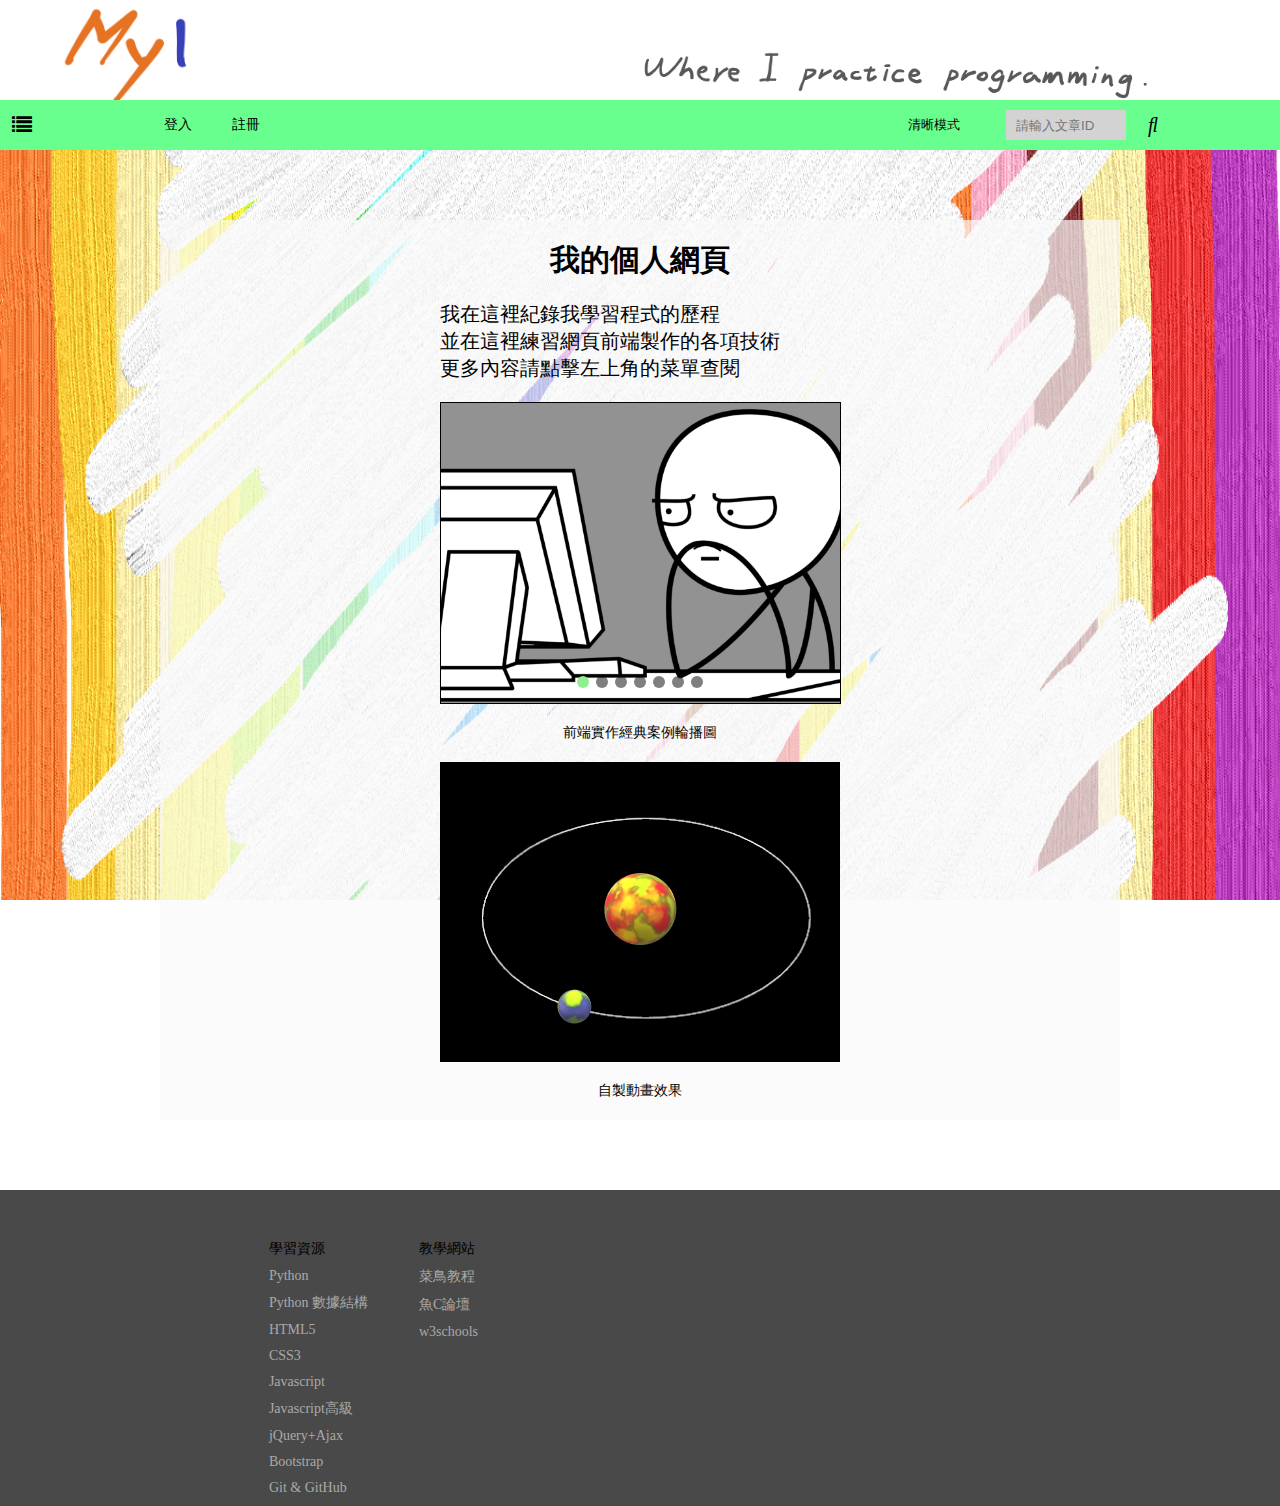
==== commit b6db2ef4: "修復學習資源連結失效問題 新增網頁模板template" ====
--- a/index.html
+++ b/index.html
@@ -482,6 +482,20 @@
             <div id="structure05">
                 <!--學習日誌-->
                 <h2>學習日誌</h2>
+                <div class="singleDiary" id="L20190803">
+                    <p class="diaryTitle">2019.08.03</p>
+                    <p class="diaryContent">
+                        Ajax學到今天
+                        <br />已經能把GET、POST封裝到自己寫的ajax函數了
+                        <br />這樣以後在使用時就可以導入自己的JS模組
+                        <br />不必非得用jQuery
+                        <br />不過現在流行的前端框架應該也都有自己對應的ajax方法吧哈哈
+                        <br />學習怎麼封裝主要還是增加自己對程式的sense
+                        <br />再來就要學習如何將ajax搭配XML和JSON檔案使用
+                        <br />這兩種檔案之前有稍微接觸過
+                        <br />學習上應該滿容易的
+                    </p>
+                </div>
                 <div class="singleDiary" id="L20190729">
                     <p class="diaryTitle">2019.07.29</p>
                     <p class="diaryContent">
@@ -1134,8 +1148,8 @@
                     <a href="https://www.bilibili.com/video/av21540971?from=search&seid=15216684865074163116"><p>Python 數據結構</p></a>
                     <a href="https://www.bilibili.com/video/av15241731?from=search&seid=7139442769080263842"><p>HTML5</p></a>
                     <a href="https://www.bilibili.com/video/av15269197?from=search&seid=16317690703112301159"><p>CSS3</p></a>
-                    <a href="https://www.bilibili.com/video/av34087791?from=search&seid=16067775456937605326"><p>Javascript</p></a>
-                    <a href="https://www.bilibili.com/video/av50587595"><p>Javascript高級</p></a>
+                    <a href="https://www.bilibili.com/video/av51651471/?p=1"><p>Javascript</p></a>
+                    <a href="https://www.bilibili.com/video/av41708223/?p=1"><p>Javascript高級</p></a>
                     <a href="https://www.bilibili.com/video/av22807707"><p>jQuery+Ajax</p></a>
                     <a href="https://www.bilibili.com/video/av24950506/"><p>Bootstrap</p></a>
                     <a href="https://www.bilibili.com/video/av51983266/"><p>Git & GitHub</p></a>
